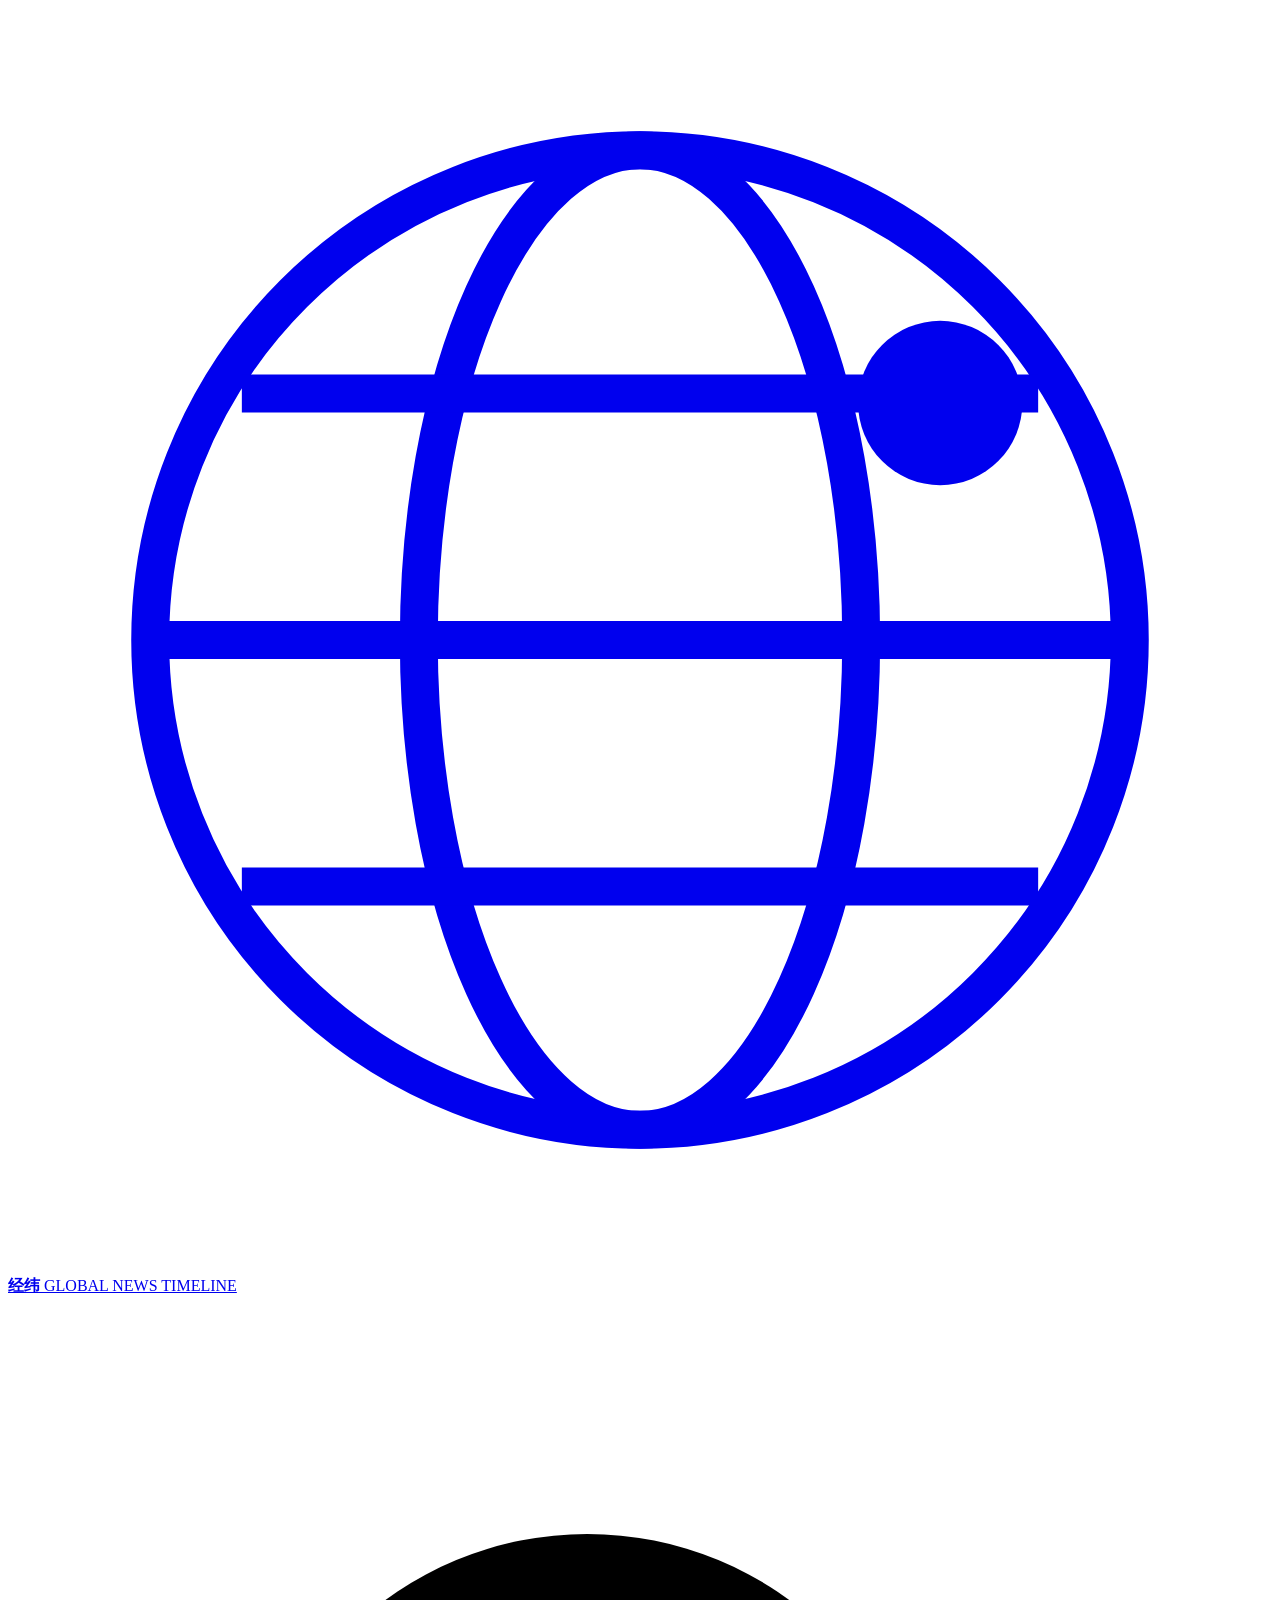
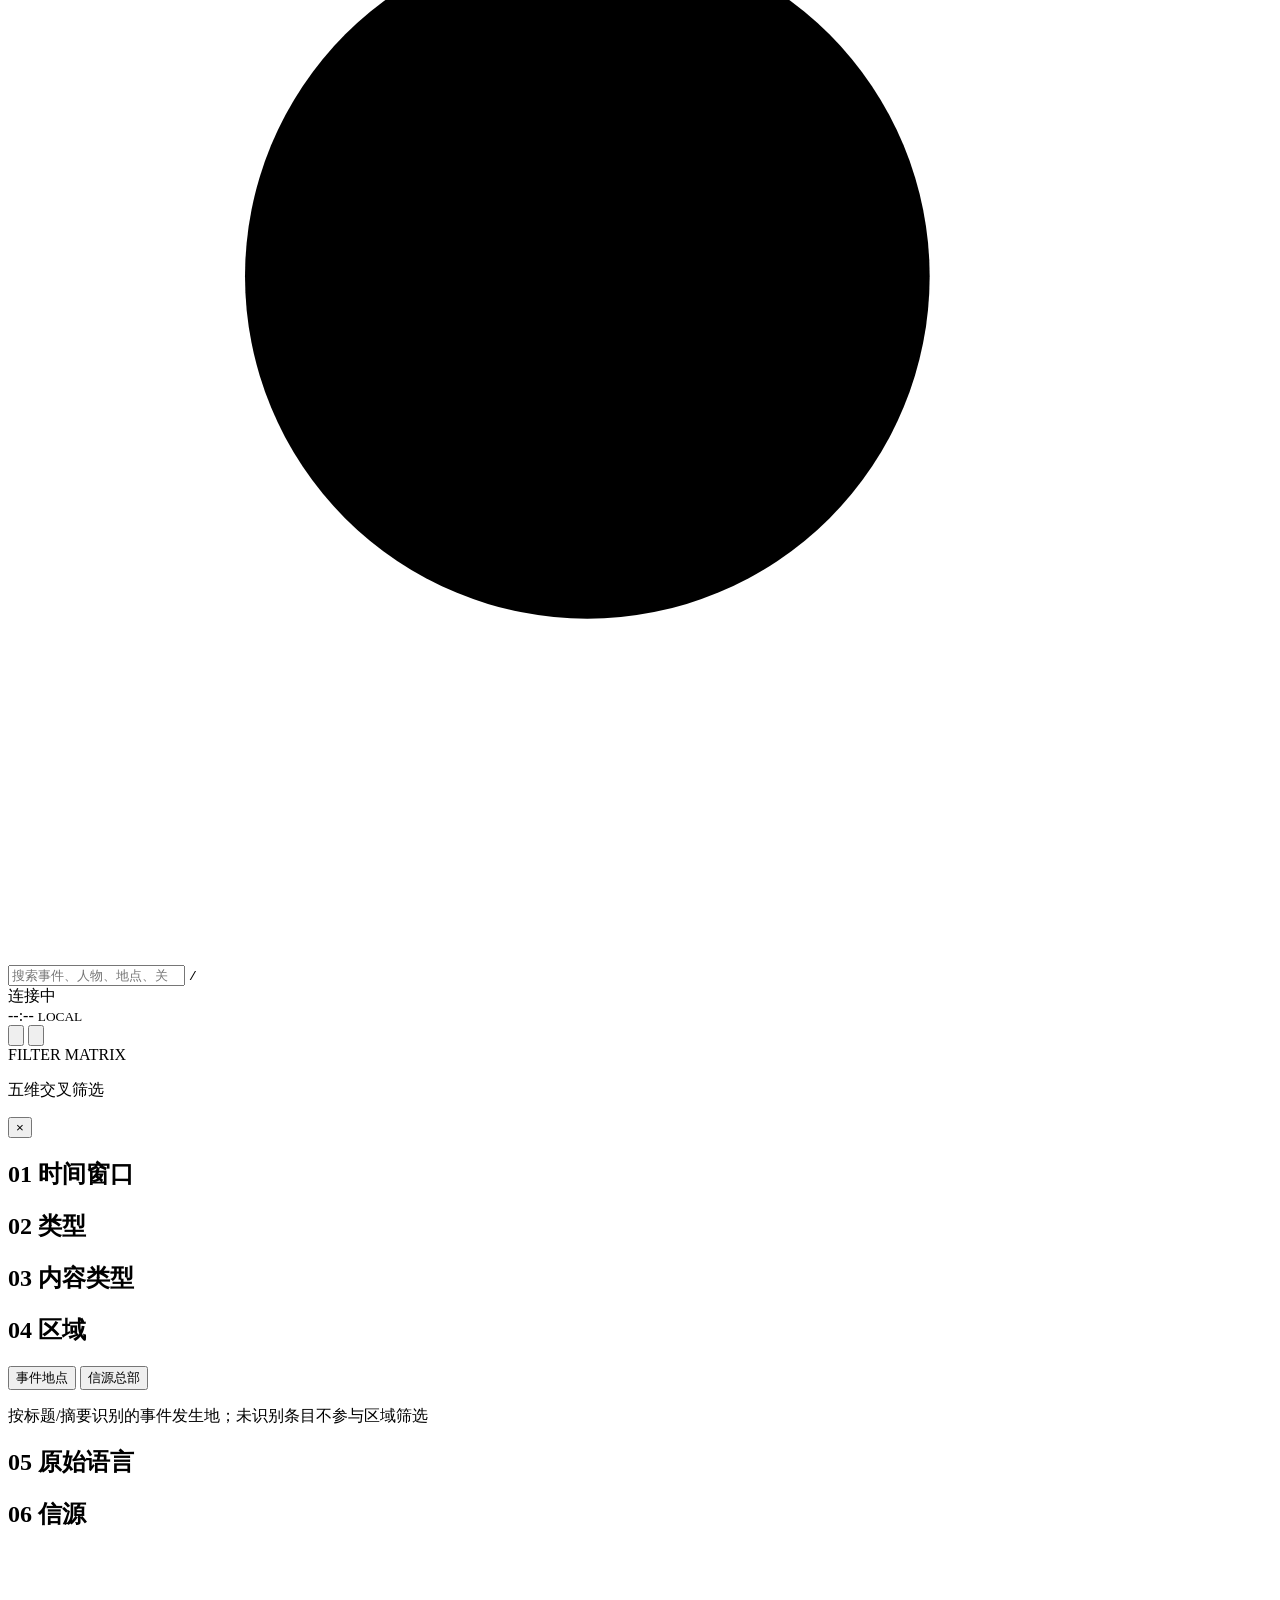
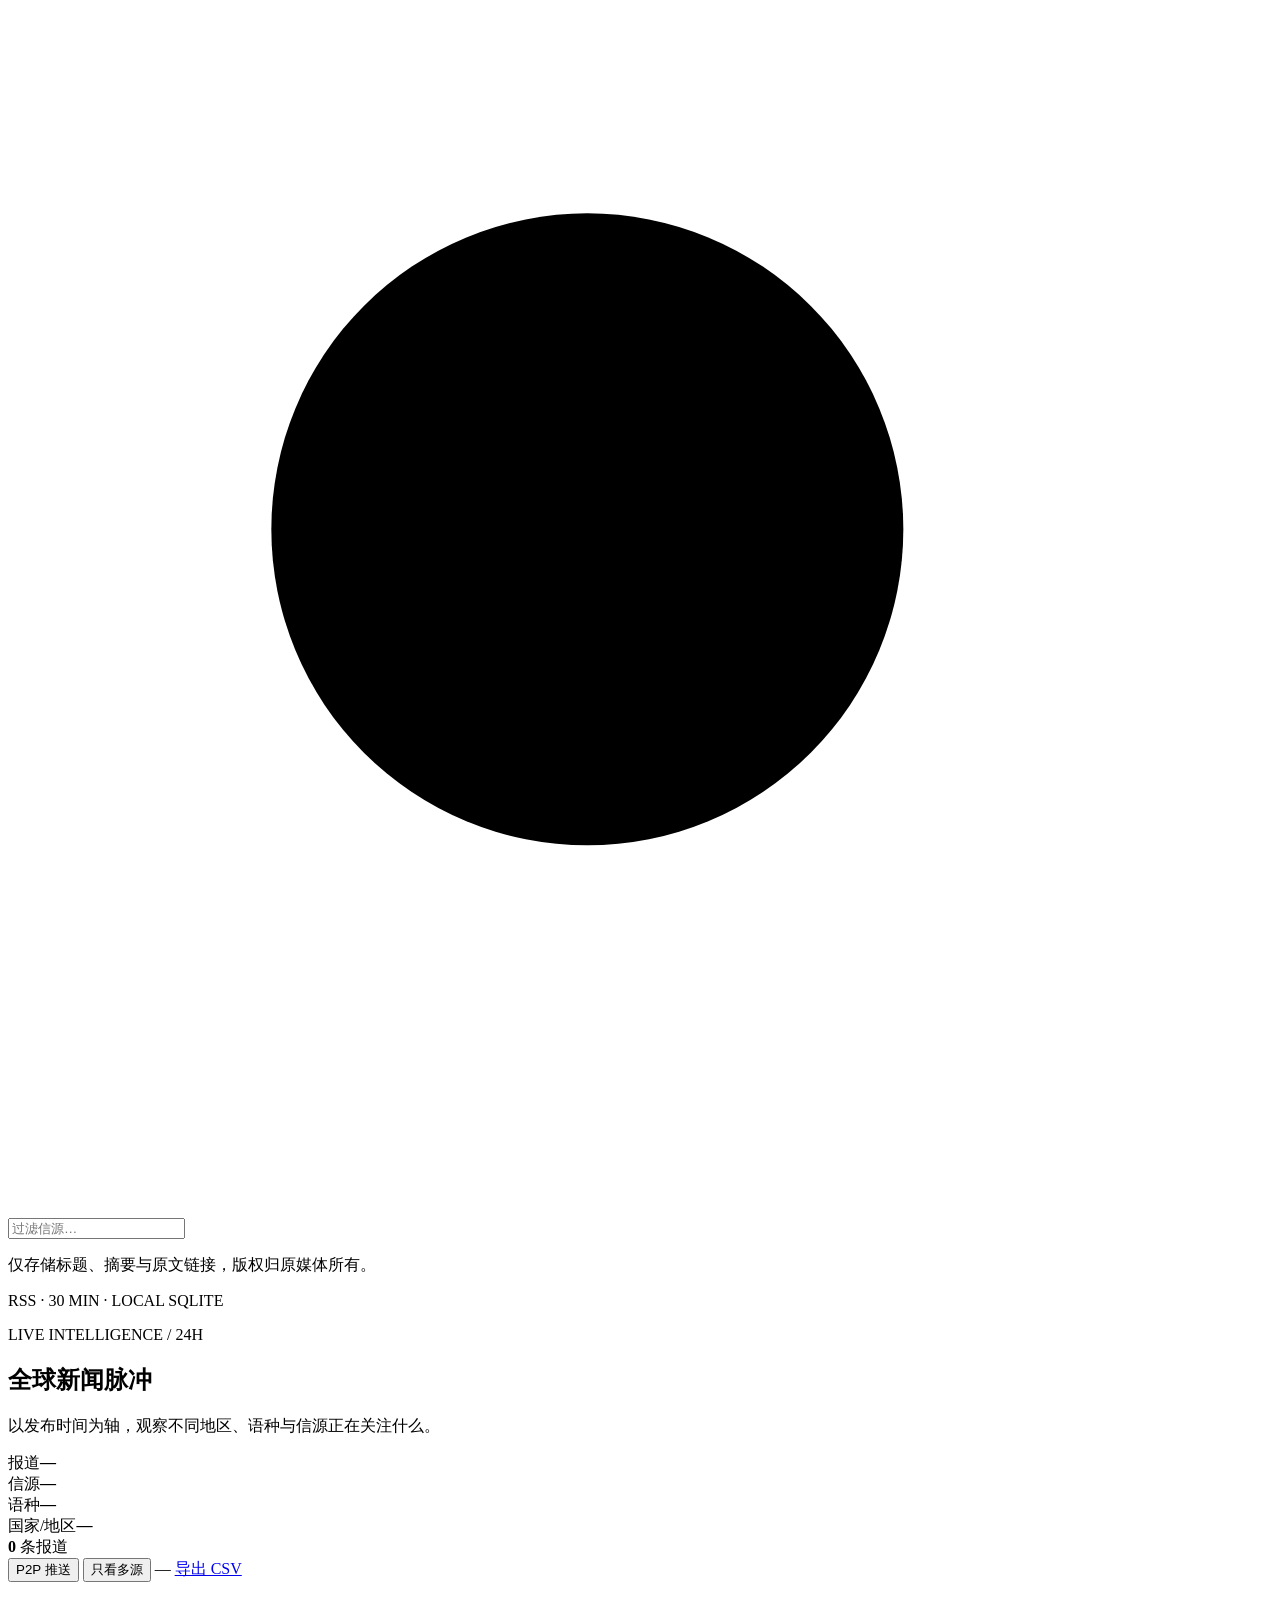
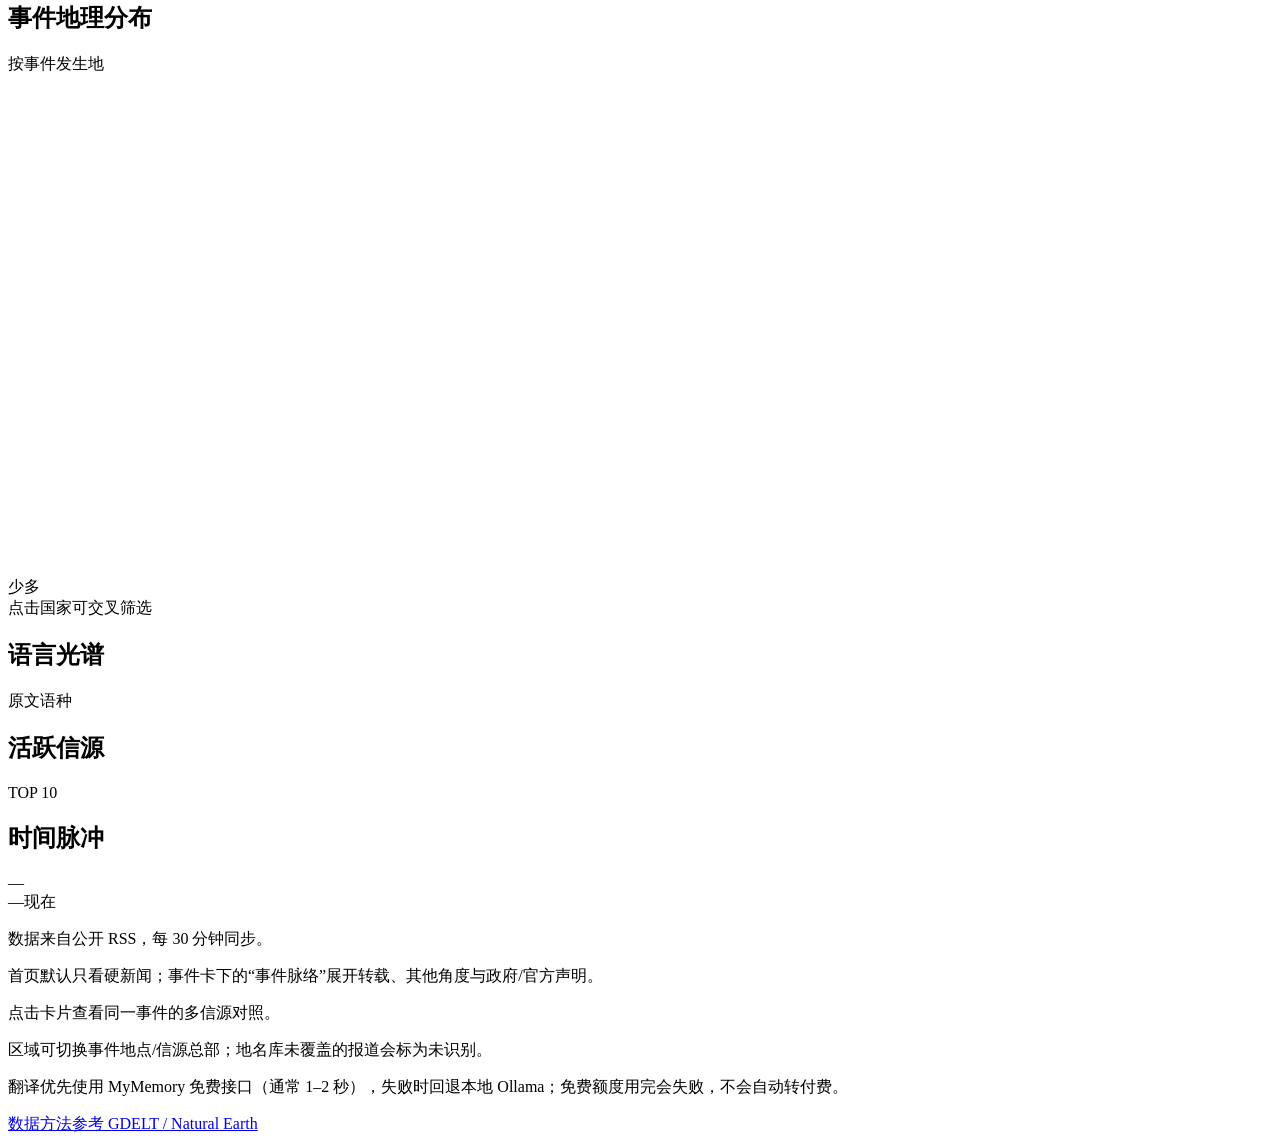
==== web/index.html @ e9bee3fa "chore: 初始化 Git 仓库并提交现有项目代码 Co-Authored-By: Claude Code <noreply@anthropic.com>" ====
<!doctype html>
<html lang="zh-CN">
<head>
  <meta charset="utf-8">
  <meta name="viewport" content="width=device-width, initial-scale=1, viewport-fit=cover">
  <meta name="theme-color" content="#070b11">
  <meta name="description" content="经纬：按区域、信源、原始语言与类型追踪全球新闻时间线。">
  <title>经纬 · 全球新闻时间线</title>
  <link rel="icon" href="/favicon.svg" type="image/svg+xml">
  <link rel="stylesheet" href="/styles.css">
</head>
<body>
  <div class="ambient" aria-hidden="true"></div>

  <header class="topbar">
    <a class="brand" href="/" aria-label="经纬首页">
      <span class="brand-mark" aria-hidden="true">
        <svg viewBox="0 0 40 40" role="img">
          <circle cx="20" cy="20" r="15.5" fill="none" stroke="currentColor" stroke-width="1.2"/>
          <ellipse cx="20" cy="20" rx="7" ry="15.5" fill="none" stroke="currentColor" stroke-width="1.2"/>
          <path d="M4.8 20h30.4M7.4 12.2h25.2M7.4 27.8h25.2" fill="none" stroke="currentColor" stroke-width="1.2"/>
          <circle cx="29.5" cy="12.5" r="2.6" fill="currentColor"/>
        </svg>
      </span>
      <span class="brand-text">
        <strong>经纬</strong>
        <span>GLOBAL NEWS TIMELINE</span>
      </span>
    </a>

    <label class="search-wrap" for="search">
      <svg viewBox="0 0 24 24" aria-hidden="true"><circle cx="11" cy="11" r="6.5"/><path d="M16 16l4.2 4.2"/></svg>
      <input id="search" type="search" placeholder="搜索事件、人物、地点、关键词…" autocomplete="off" spellcheck="false">
      <kbd>/</kbd>
    </label>

    <div class="top-actions">
      <div class="live-status" id="live-status" title="RSS 同步状态">
        <span class="live-dot"></span>
        <span id="live-label">连接中</span>
      </div>
      <div class="clock" id="clock">
        <span id="clock-time">--:--</span>
        <small id="clock-zone">LOCAL</small>
      </div>
      <button class="icon-btn" id="refresh-btn" type="button" title="立即同步全部信源" aria-label="立即同步">
        <svg viewBox="0 0 24 24" aria-hidden="true"><path d="M20 11a8 8 0 1 0-2.3 5.7"/><path d="M20 4v7h-7"/></svg>
      </button>
      <button class="icon-btn rail-toggle" id="rail-toggle" type="button" title="打开筛选" aria-label="打开筛选">
        <svg viewBox="0 0 24 24" aria-hidden="true"><path d="M4 6h16M7 12h10M10 18h4"/></svg>
      </button>
    </div>
  </header>

  <div class="app">
    <aside class="rail" id="rail" aria-label="筛选面板">
      <div class="rail-head">
        <div>
          <span class="eyebrow">FILTER MATRIX</span>
          <p>五维交叉筛选</p>
        </div>
        <button class="rail-close" id="rail-close" type="button" aria-label="关闭筛选">×</button>
      </div>

      <section class="filter-block">
        <h2><span>01</span> 时间窗口</h2>
        <div class="segmented" id="hours-filter" role="group" aria-label="时间窗口"></div>
      </section>

      <section class="filter-block">
        <h2><span>02</span> 类型</h2>
        <div class="category-filter" id="category-filter" role="group" aria-label="新闻类型"></div>
      </section>

      <section class="filter-block">
        <h2><span>03</span> 内容类型 <em id="contenttype-total"></em></h2>
        <div class="facet-chips" id="contenttype-filter"></div>
      </section>

      <section class="filter-block">
        <h2><span>04</span> 区域 <em id="region-total"></em></h2>
        <div class="segmented geo-toggle" id="geo-filter" role="group" aria-label="区域口径">
          <button type="button" data-geo="event">事件地点</button>
          <button type="button" data-geo="source">信源总部</button>
        </div>
        <p class="filter-note" id="geo-note">按标题/摘要识别的事件发生地；未识别条目不参与区域筛选</p>
        <div class="facet-list" id="region-filter"></div>
      </section>

      <section class="filter-block">
        <h2><span>05</span> 原始语言 <em id="language-total"></em></h2>
        <div class="facet-chips" id="language-filter"></div>
      </section>

      <section class="filter-block publisher-block">
        <h2><span>06</span> 信源 <em id="publisher-total"></em></h2>
        <div class="mini-search">
          <svg viewBox="0 0 24 24" aria-hidden="true"><circle cx="11" cy="11" r="6"/><path d="M15.5 15.5L20 20"/></svg>
          <input id="publisher-search" type="search" placeholder="过滤信源…" autocomplete="off">
        </div>
        <div class="facet-list publisher-list" id="publisher-filter"></div>
      </section>

      <div class="rail-foot">
        <div class="rail-note">
          <span class="dot mint"></span>
          <p>仅存储标题、摘要与原文链接，版权归原媒体所有。</p>
        </div>
        <p class="mono">RSS · 30 MIN · LOCAL SQLITE</p>
      </div>
    </aside>

    <main class="main">
      <section class="main-head">
        <div class="head-copy">
          <div class="eyebrow">LIVE INTELLIGENCE <span class="slash">/</span> <span id="range-label">24H</span></div>
          <h1 id="headline">全球新闻脉冲</h1>
          <p id="subhead">以发布时间为轴，观察不同地区、语种与信源正在关注什么。</p>
        </div>
        <div class="kpi-row" id="kpis">
          <div class="kpi"><span class="kpi-label">报道</span><strong id="kpi-total">—</strong></div>
          <div class="kpi"><span class="kpi-label">信源</span><strong id="kpi-publishers">—</strong></div>
          <div class="kpi"><span class="kpi-label">语种</span><strong id="kpi-languages">—</strong></div>
          <div class="kpi"><span class="kpi-label">国家/地区</span><strong id="kpi-countries">—</strong></div>
        </div>
      </section>

      <section class="active-filters" id="active-filters" aria-live="polite"></section>

      <section class="search-summary" id="search-summary" hidden>
        <div class="search-summary-head">
          <div class="search-summary-copy">
            <span class="eyebrow">SEARCH DIGEST</span>
            <h2 id="search-title">搜索汇总</h2>
            <p id="search-meta"></p>
            <div class="search-xl" id="search-xl" hidden></div>
          </div>
          <div class="search-summary-actions">
            <button id="search-share" class="mini-toggle" type="button">P2P 推送</button>
            <button id="search-copy" class="mini-toggle" type="button">复制摘要</button>
            <button id="search-clear" class="mini-toggle" type="button">清除搜索</button>
          </div>
        </div>
        <div class="search-stats" id="search-stats"></div>
        <div class="search-tags" id="search-tags"></div>
        <div class="search-clusters" id="search-clusters"></div>
      </section>

      <div class="content-grid">
        <section class="timeline-panel">
          <div class="timeline-toolbar">
            <div class="result-count">
              <strong id="result-count">0</strong>
              <span>条报道</span>
              <span class="coverage-note" id="coverage-note"></span>
              <span class="page-note" id="page-note"></span>
            </div>
            <div class="view-tools">
              <span id="search-progress" class="search-progress" hidden title="首次搜索需要把查询词翻译为多种语言；译文会缓存">多语种检索中…</span>
              <button id="share-btn" class="mini-toggle" type="button">P2P 推送</button>
              <button id="multi-only" class="mini-toggle" type="button" aria-pressed="false">只看多源</button>
              <span class="update-note" id="update-note">—</span>
              <a id="export-btn" class="text-btn" href="/api/export.csv" download>导出 CSV</a>
            </div>
          </div>

          <div class="timeline" id="timeline">
            <div class="skeleton-wrap" id="skeleton">
              <div class="skeleton-card"><i></i><b></b><b></b><b></b></div>
              <div class="skeleton-card"><i></i><b></b><b></b><b></b></div>
              <div class="skeleton-card"><i></i><b></b><b></b><b></b></div>
            </div>
          </div>

          <div class="load-more" id="load-more-wrap" hidden>
            <button id="load-more" type="button">加载更早的报道</button>
          </div>
        </section>

        <aside class="side-panel" aria-label="地理与分布">
          <section class="panel map-panel">
            <div class="panel-head">
              <h2 id="map-title">事件地理分布</h2>
              <span class="panel-meta" id="map-meta">按事件发生地</span>
            </div>
            <div class="map-wrap" id="map-wrap">
              <svg id="world-map" viewBox="0 0 1000 394.4" preserveAspectRatio="xMidYMid meet" role="img" aria-label="世界地图，颜色表示当前筛选下的报道数量"></svg>
              <div class="map-tooltip" id="map-tooltip" hidden></div>
              <div class="map-legend">
                <span>少</span><i class="legend-gradient"></i><span>多</span>
              </div>
            </div>
            <div class="map-foot">
              <span id="map-selected">点击国家可交叉筛选</span>
              <button id="map-clear" class="link-btn" type="button" hidden>清除</button>
            </div>
            <div class="map-unlocated" id="map-unlocated" hidden></div>
          </section>

          <section class="panel">
            <div class="panel-head">
              <h2>语言光谱</h2>
              <span class="panel-meta">原文语种</span>
            </div>
            <div class="bars" id="language-bars"></div>
          </section>

          <section class="panel">
            <div class="panel-head">
              <h2>活跃信源</h2>
              <span class="panel-meta">TOP 10</span>
            </div>
            <div class="source-list" id="top-publishers"></div>
          </section>

          <section class="panel">
            <div class="panel-head">
              <h2>时间脉冲</h2>
              <span class="panel-meta" id="spark-total">—</span>
            </div>
            <div class="sparkline" id="sparkline"></div>
            <div class="spark-axis"><span id="spark-start">—</span><span id="spark-end">现在</span></div>
          </section>

          <footer class="side-foot">
            <p><span class="dot mint"></span> 数据来自公开 RSS，每 30 分钟同步。</p>
            <p>首页默认只看硬新闻；事件卡下的“事件脉络”展开转载、其他角度与政府/官方声明。</p>
            <p>点击卡片查看同一事件的多信源对照。</p>
            <p>区域可切换事件地点/信源总部；地名库未覆盖的报道会标为未识别。</p>
            <p>翻译优先使用 MyMemory 免费接口（通常 1–2 秒），失败时回退本地 Ollama；免费额度用完会失败，不会自动转付费。</p>
            <a href="https://www.gdeltproject.org/" target="_blank" rel="noopener noreferrer">数据方法参考 GDELT / Natural Earth</a>
          </footer>
        </aside>
      </div>
    </main>
  </div>

  <div class="drawer-backdrop" id="drawer-backdrop" hidden></div>
  <aside class="drawer" id="drawer" aria-label="事件详情" aria-hidden="true" hidden>
    <div class="drawer-head">
      <span class="eyebrow">STORY DOSSIER</span>
      <button class="drawer-close" id="drawer-close" type="button" aria-label="关闭">×</button>
    </div>
    <div class="drawer-body" id="drawer-body"></div>
  </aside>

  <div class="share-backdrop" id="share-backdrop" hidden></div>
  <section class="share-panel" id="share-panel" aria-label="P2P 推送" aria-hidden="true" hidden>
    <div class="share-head">
      <div>
        <span class="eyebrow">PEER-TO-PEER</span>
        <h2>P2P 推送</h2>
      </div>
      <button id="share-close" class="drawer-close" type="button" aria-label="关闭">×</button>
    </div>
    <div class="share-body">
      <p class="share-lede">通过 WebRTC 数据通道把当前页面快照直接推给朋友；数据不经过本应用的服务器。邀请码与应答码通过任意聊天工具交换即可。</p>
      <div id="share-choose">
        <div class="share-choice-list">
          <label class="share-choice"><input type="radio" name="share-scope" value="view" checked><span><b>当前页面 / 搜索结果</b><small>发送当前筛选下的头条与事件摘要</small></span></label>
          <label class="share-choice" id="share-scope-story-label"><input type="radio" name="share-scope" value="story"><span><b>当前事件</b><small>发送打开的详情页及其多信源对照</small></span></label>
        </div>
        <div class="share-choose-actions">
          <button id="share-start" class="primary-btn" type="button">生成邀请码</button>
          <a id="share-receiver-link" class="ghost-btn" href="/p2p-receiver.html" target="_blank" rel="noopener noreferrer">打开接收页</a>
          <button id="share-download" class="ghost-btn" type="button" data-download-receiver>下载接收页</button>
        </div>
        <p class="share-note">需要朋友打开接收页。远程使用请把接收页文件发给对方；同一局域网也可直接打开上面的接收页链接。复杂 NAT 或公司网络可能连不上，家庭网络/同一 Wi-Fi 成功率最高。</p>
      </div>
      <div id="share-session" hidden>
        <div class="share-step">
          <h3><span>01</span> 把邀请码发给朋友</h3>
          <textarea id="share-offer" class="share-code" readonly spellcheck="false"></textarea>
          <div class="share-step-actions"><button class="ghost-btn" type="button" data-copy-target="share-offer">复制邀请码</button></div>
        </div>
        <div class="share-step">
          <h3><span>02</span> 朋友在接收页生成应答码</h3>
          <p class="share-step-note">朋友把应答码发回后，粘贴到下面。</p>
          <div class="share-step-actions">
            <a class="ghost-btn" href="/p2p-receiver.html" target="_blank" rel="noopener noreferrer">打开接收页</a>
            <button class="ghost-btn" type="button" data-download-receiver>下载接收页</button>
          </div>
        </div>
        <div class="share-step">
          <h3><span>03</span> 粘贴应答码并连接</h3>
          <textarea id="share-answer" class="share-code" placeholder="粘贴朋友发回的应答码 JP2P1.…" spellcheck="false"></textarea>
          <div class="share-step-actions">
            <button id="share-connect" class="primary-btn" type="button">连接并推送</button>
            <button id="share-reset" class="ghost-btn" type="button">重新开始</button>
          </div>
        </div>
        <div class="share-status" id="share-status" role="status" aria-live="polite">等待连接…</div>
        <p class="share-note">邀请码包含网络候选地址（可能包含公网/局域网 IP），只发送给你信任的人。传输由 WebRTC 的 DTLS 加密。</p>
      </div>
    </div>
  </section>

  <div class="toast" id="toast" role="status" aria-live="polite" hidden></div>

  <script src="/world-map.js"></script>
  <script src="/p2p.js"></script>
  <script src="/app.js"></script>
</body>
</html>
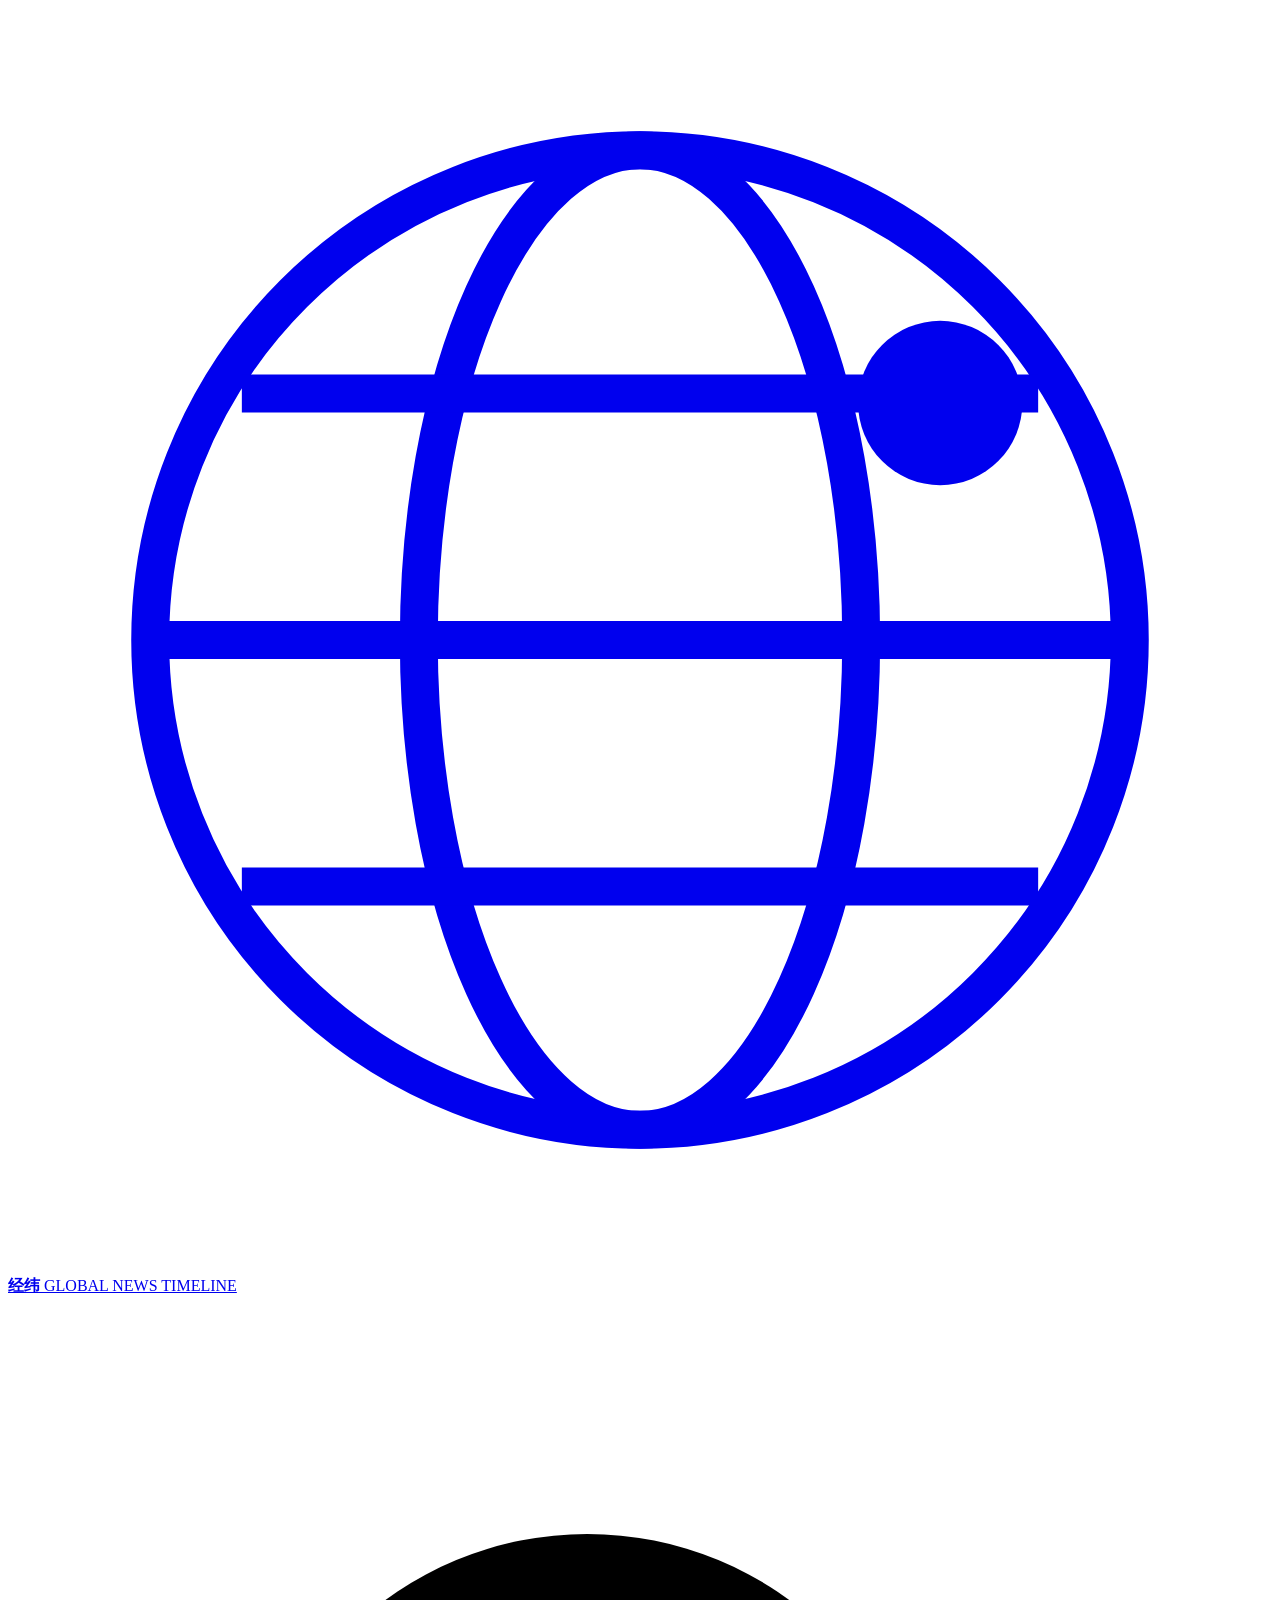
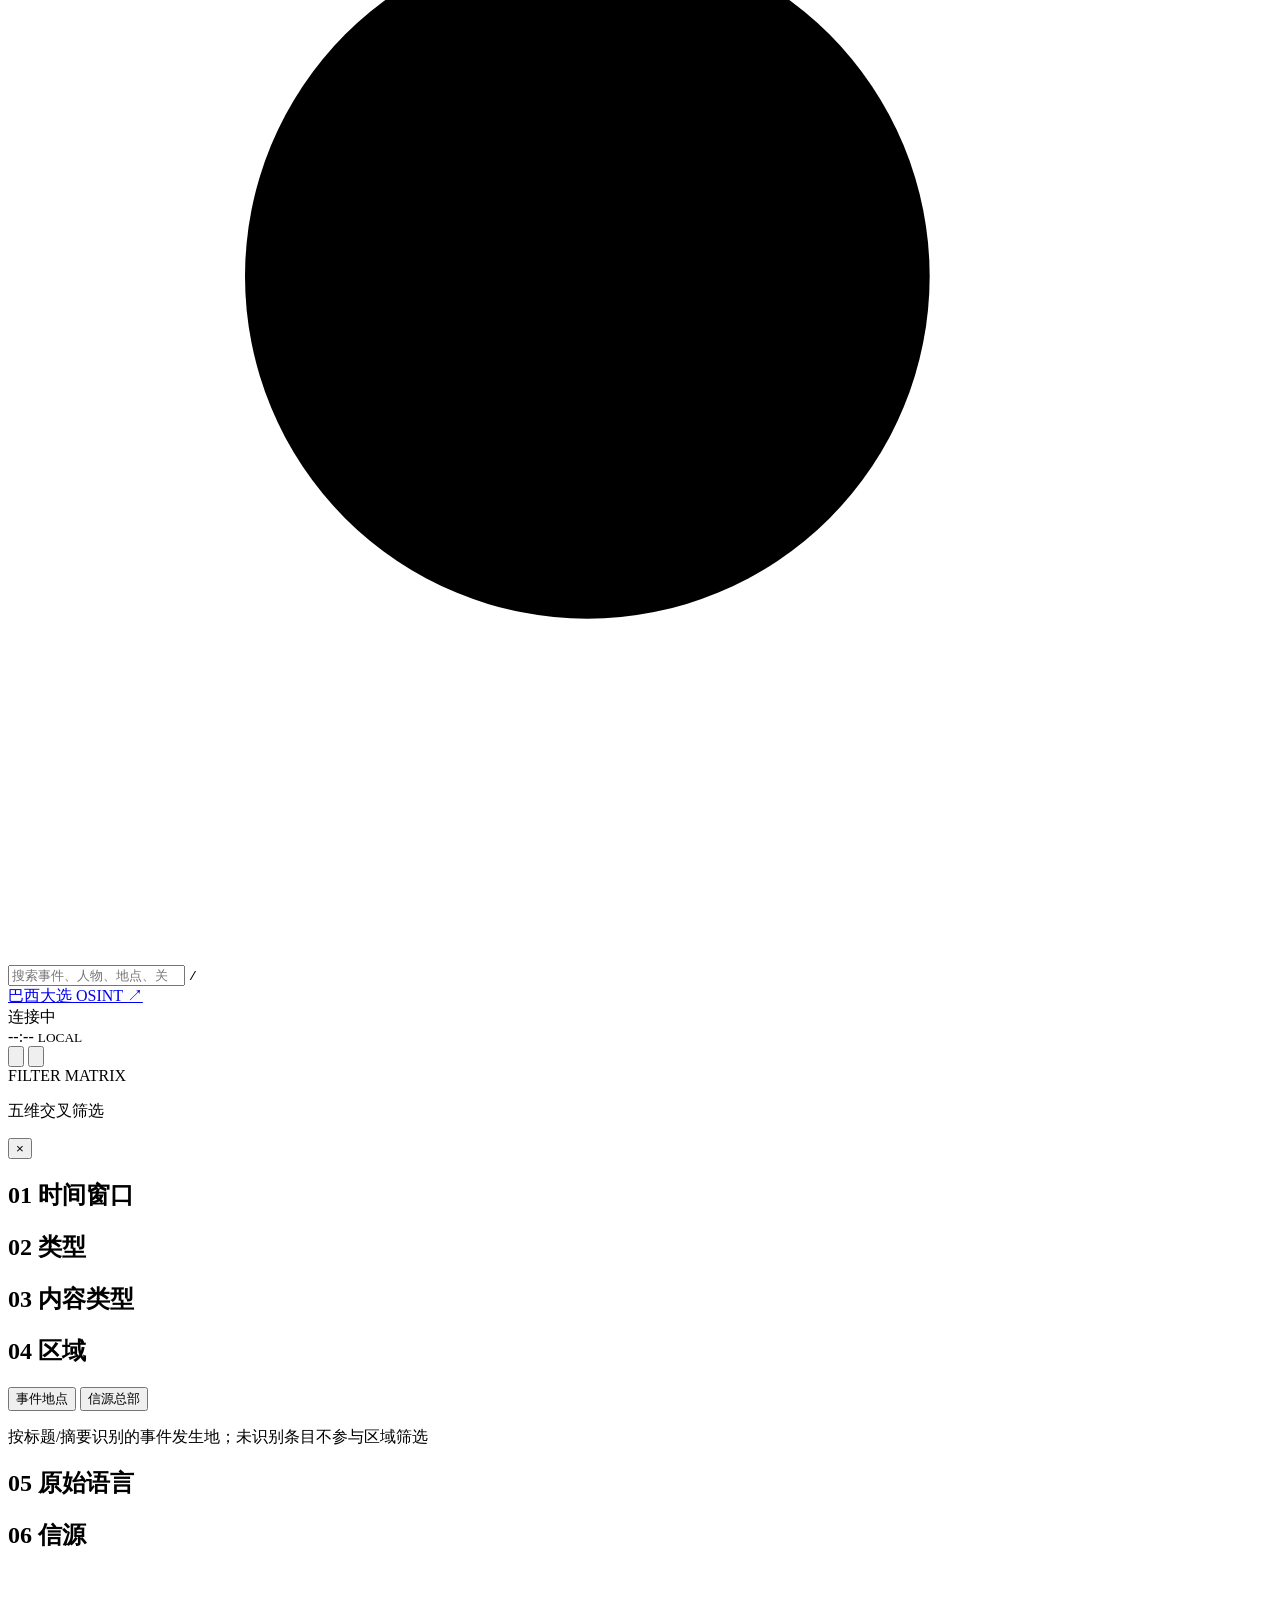
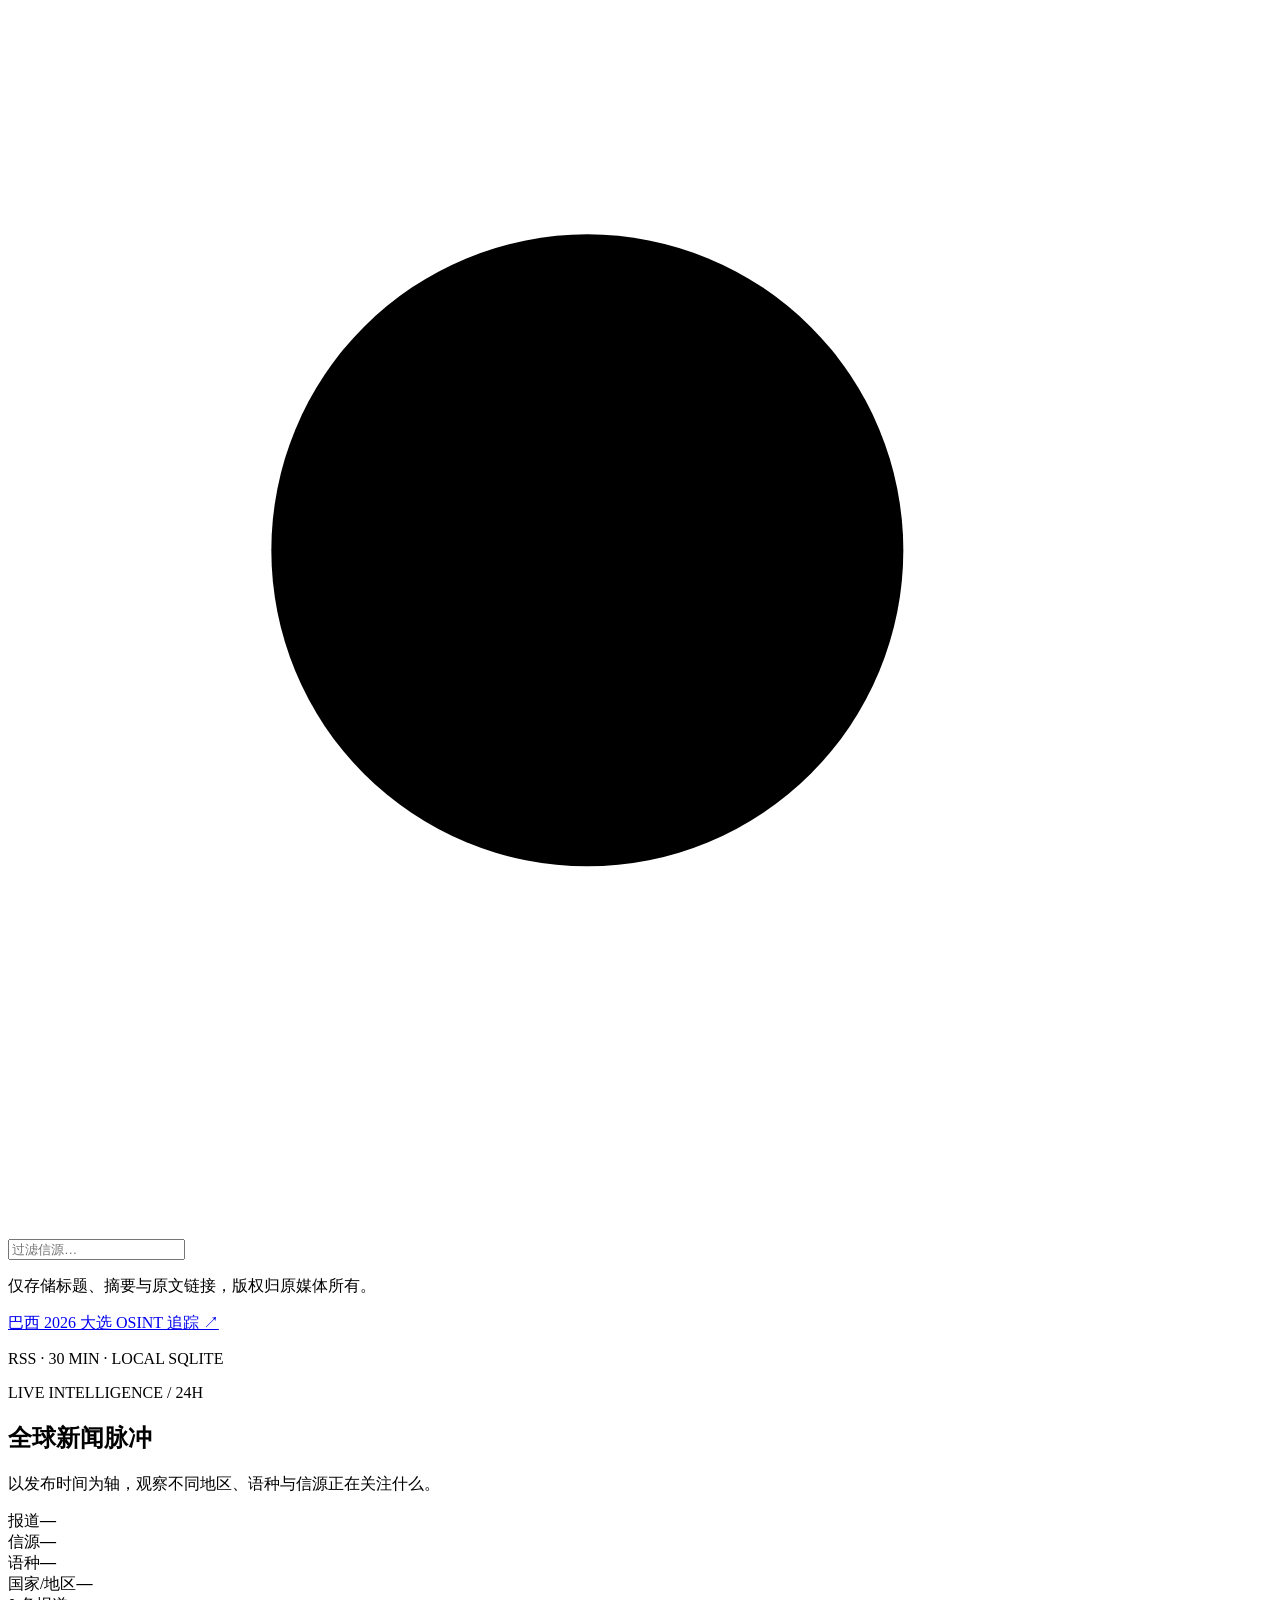
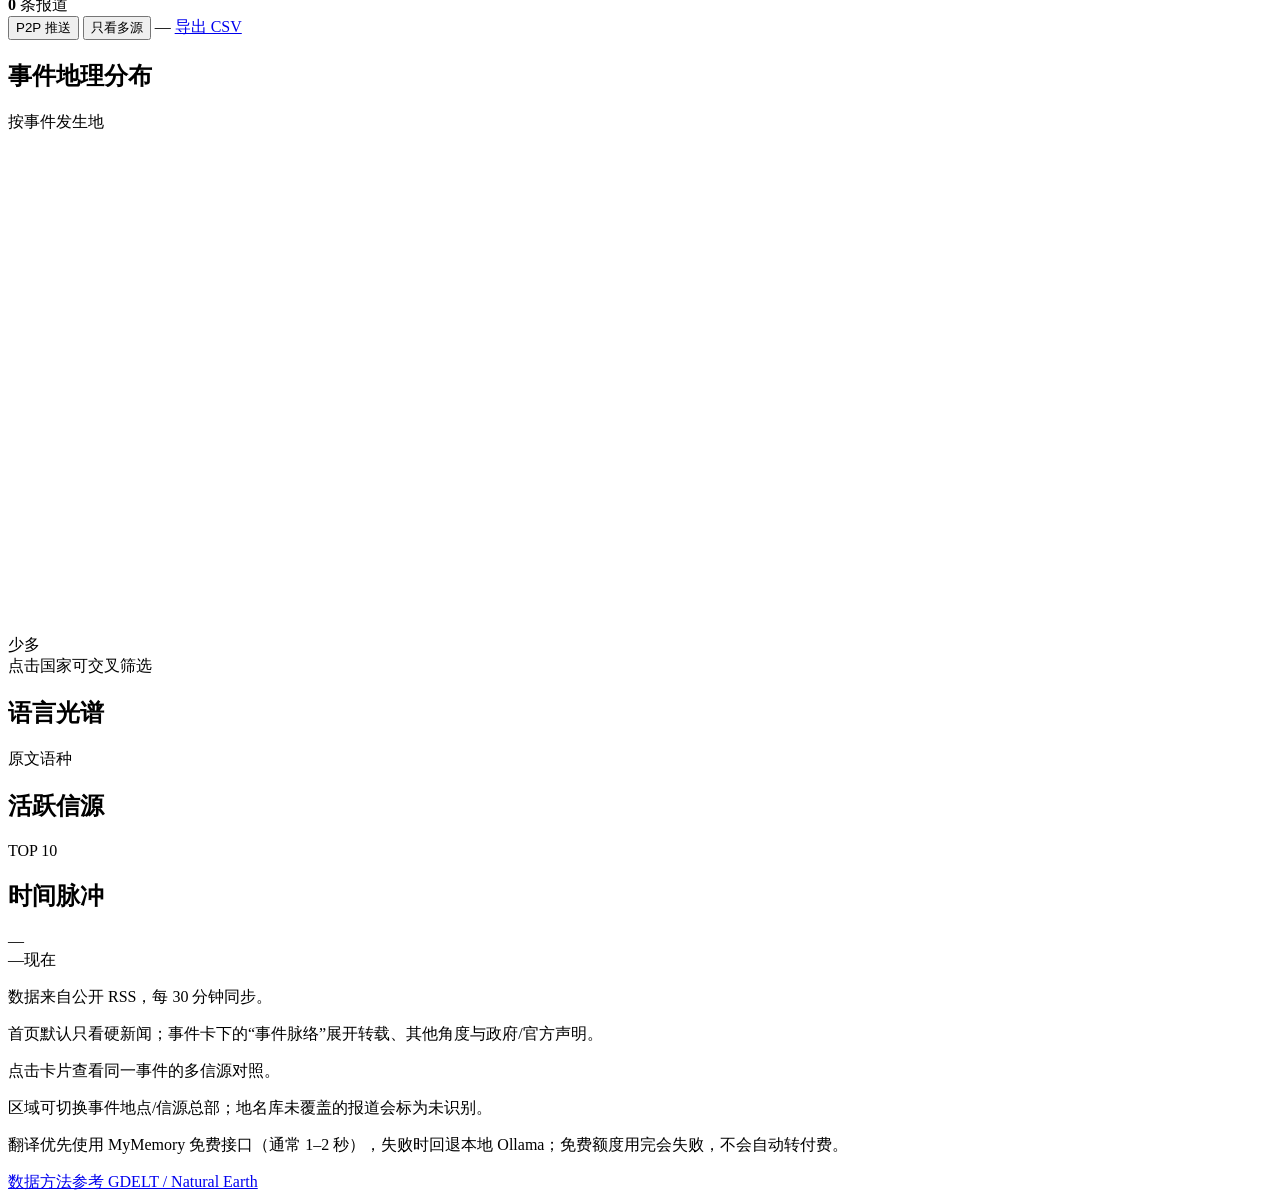
==== commit 9d59b01a: "feat: 巴西 2026 大选追踪页、内容质量过滤与信源审计 - 新增巴西 2026 第二轮选举 OSINT 追踪页：TSE 官方计票 JSON、   民调与投票日时间线，计票数据自动刷新 - 新增" ====
--- a/web/index.html
+++ b/web/index.html
@@ -35,6 +35,7 @@
     </label>
 
     <div class="top-actions">
+      <a class="text-btn osint-entry" href="/brazil-2026-runoff.html">巴西大选 OSINT ↗</a>
       <div class="live-status" id="live-status" title="RSS 同步状态">
         <span class="live-dot"></span>
         <span id="live-label">连接中</span>
@@ -106,6 +107,7 @@
           <span class="dot mint"></span>
           <p>仅存储标题、摘要与原文链接，版权归原媒体所有。</p>
         </div>
+        <a class="rail-link" href="/brazil-2026-runoff.html">巴西 2026 大选 OSINT 追踪 ↗</a>
         <p class="mono">RSS · 30 MIN · LOCAL SQLITE</p>
       </div>
     </aside>
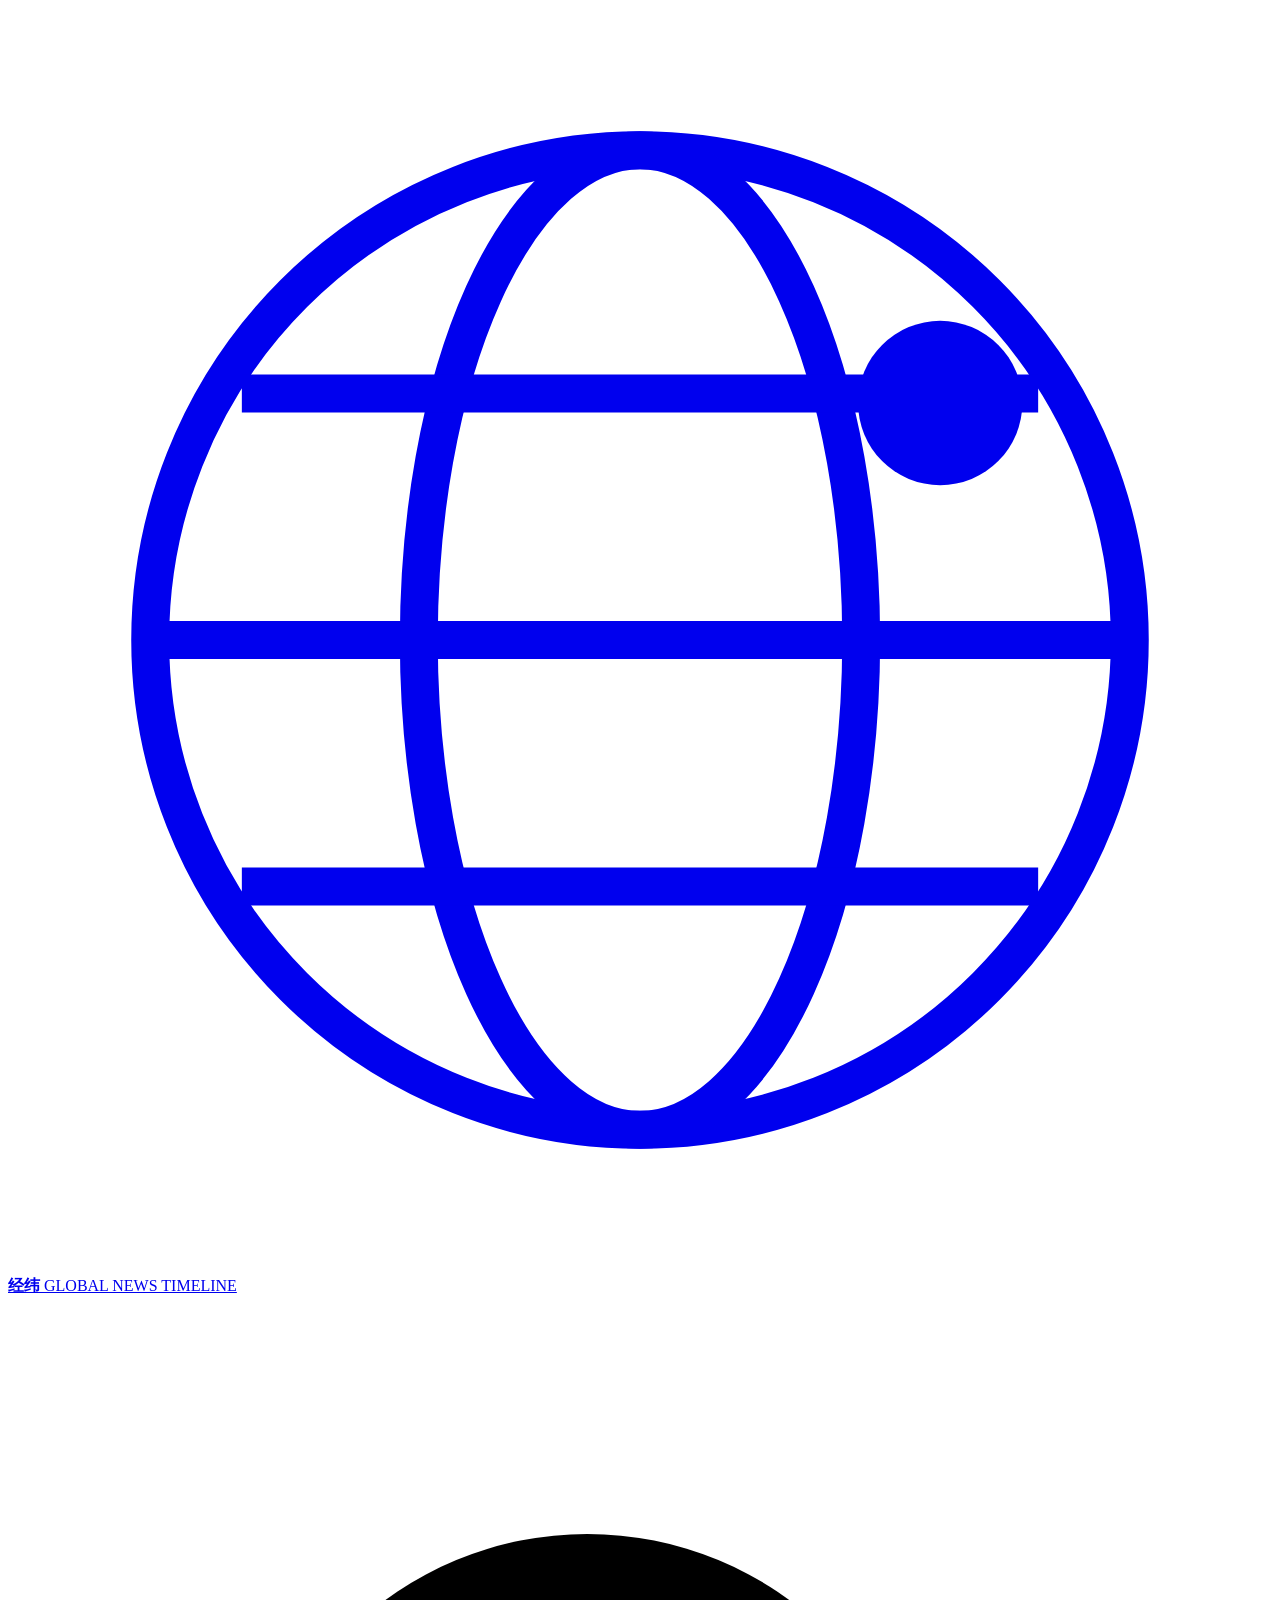
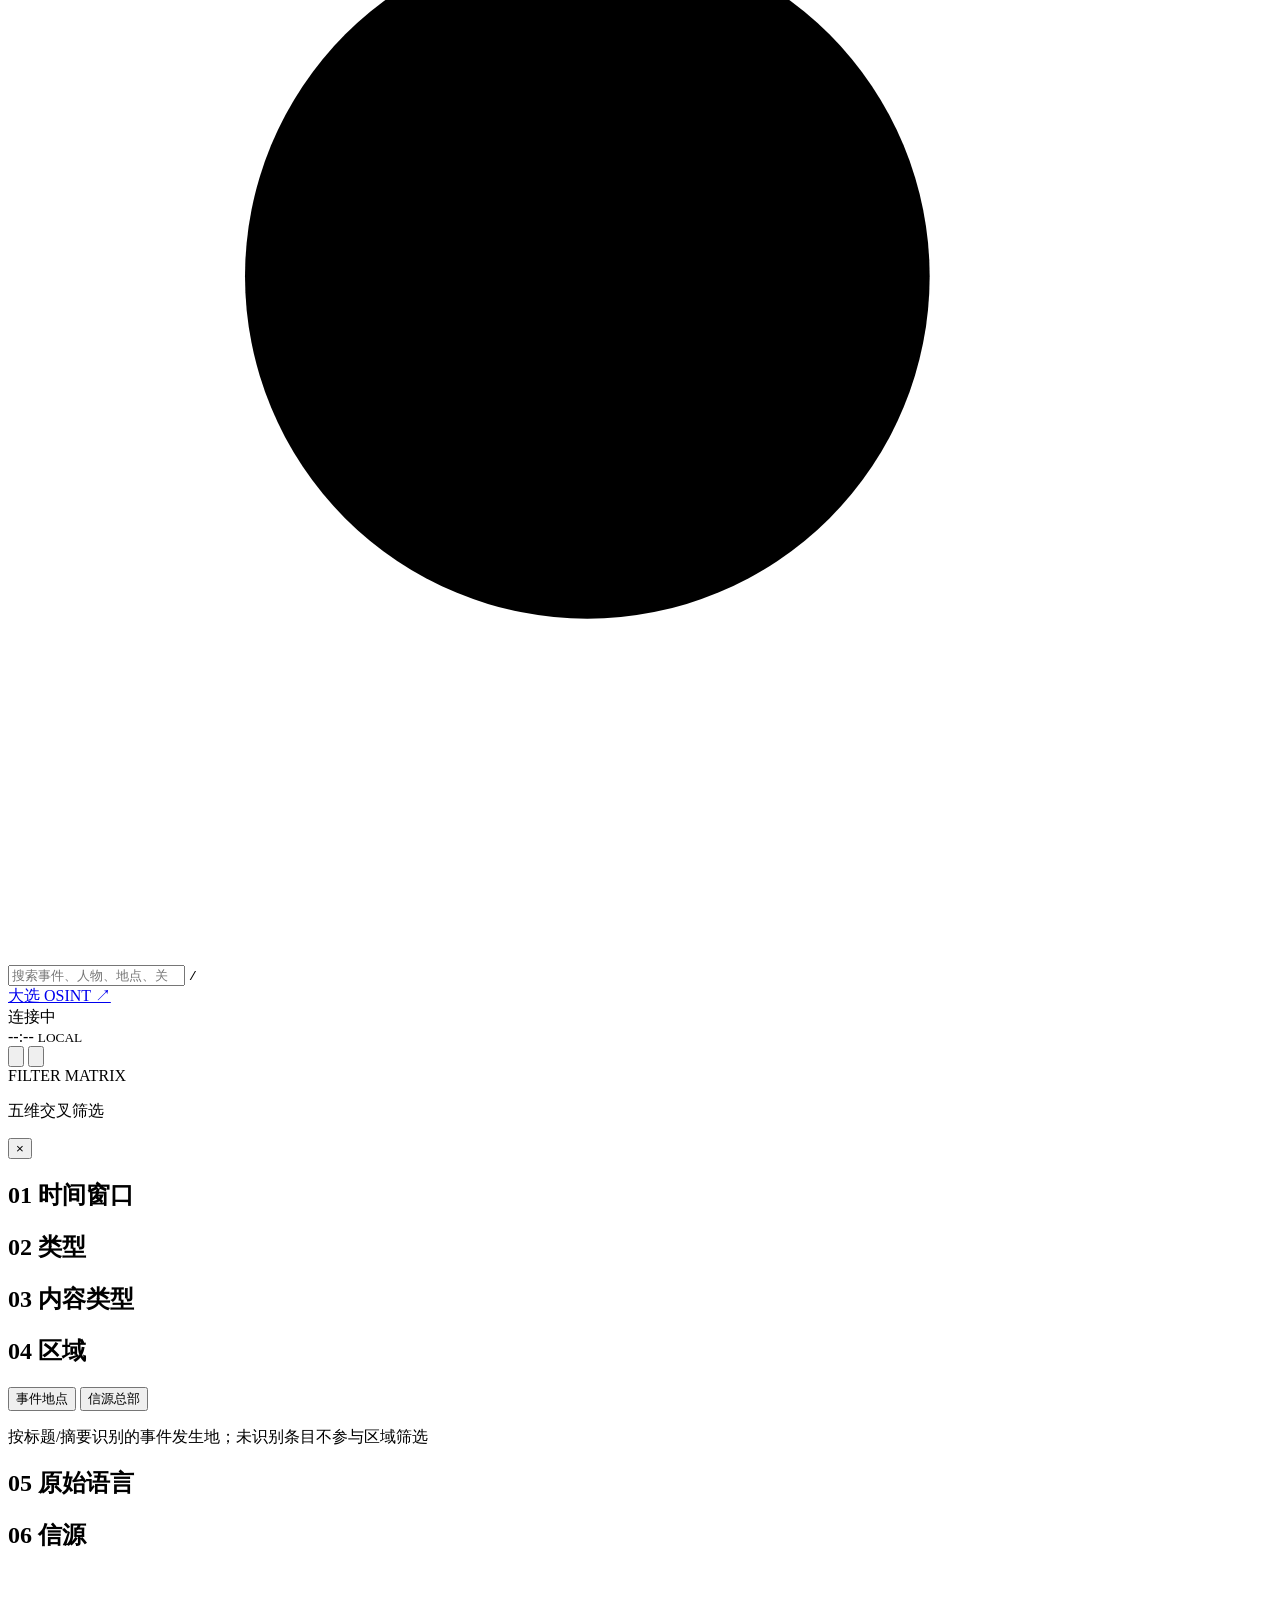
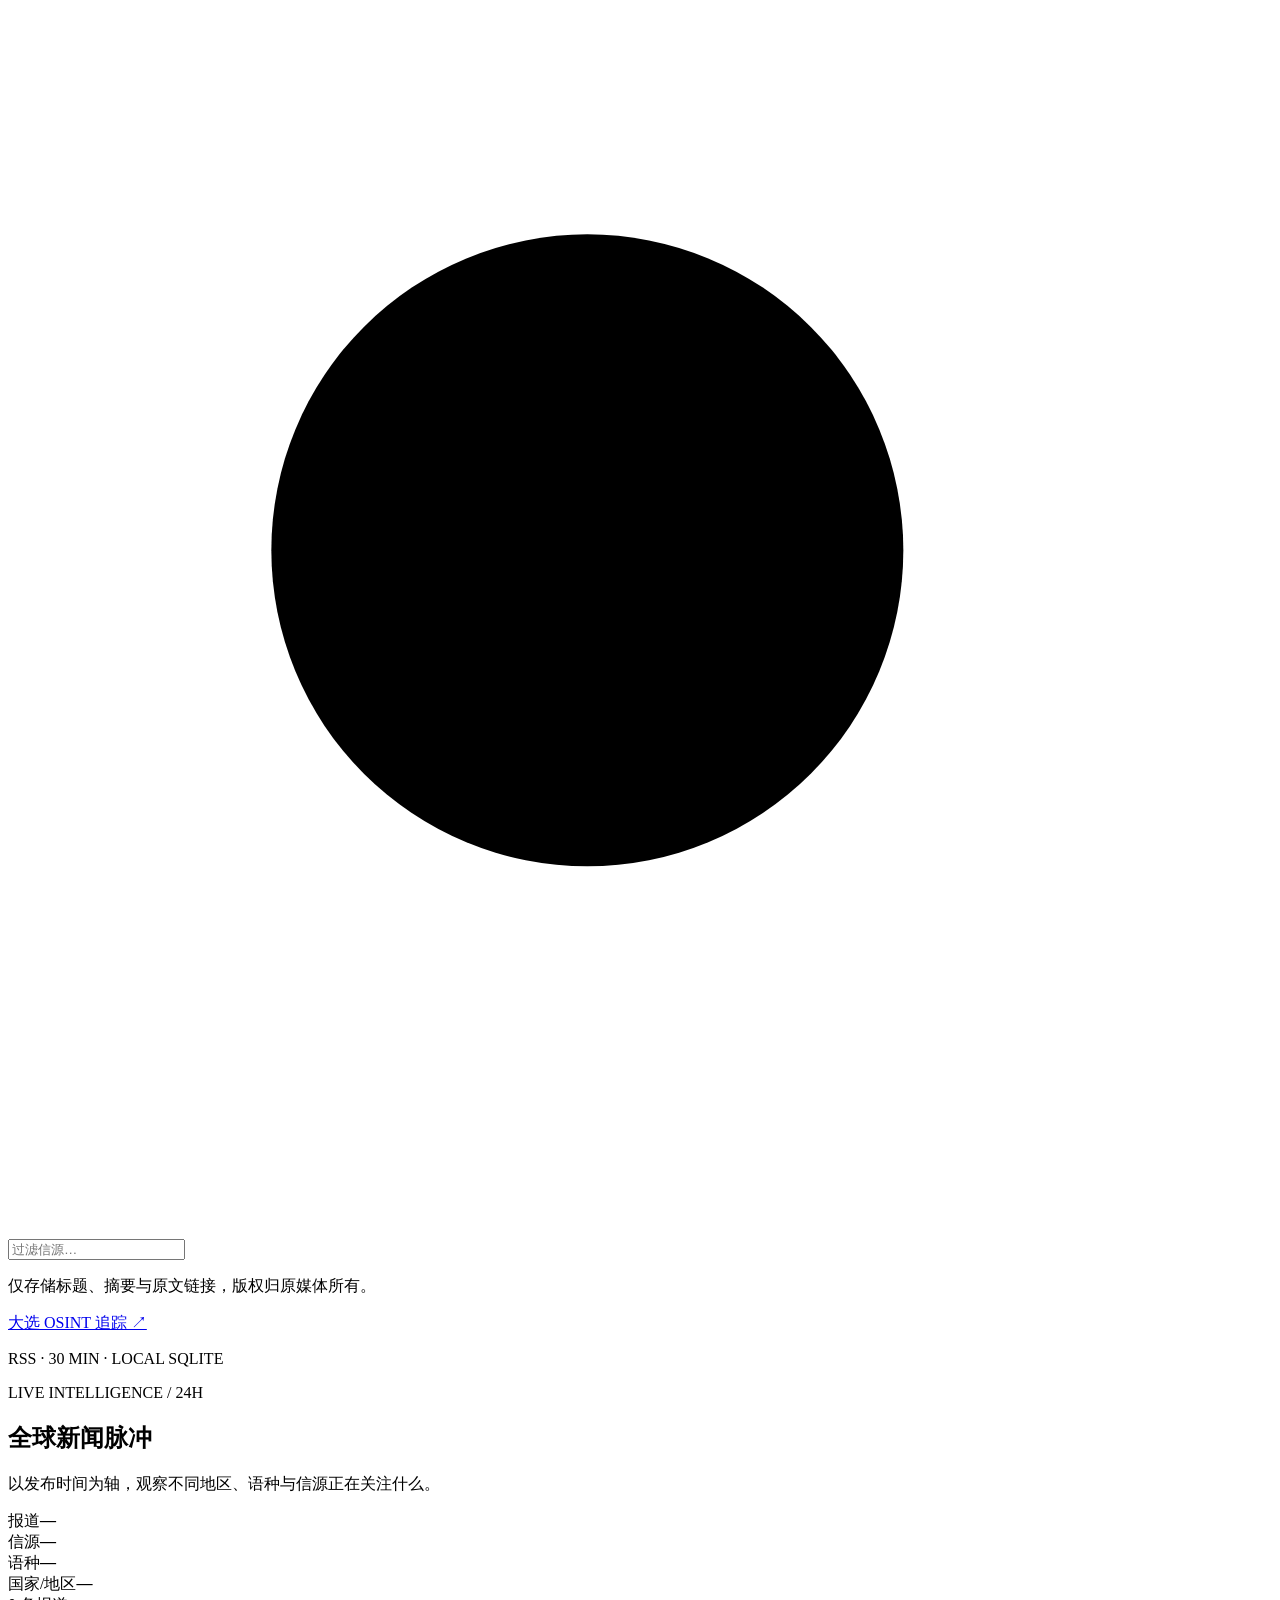
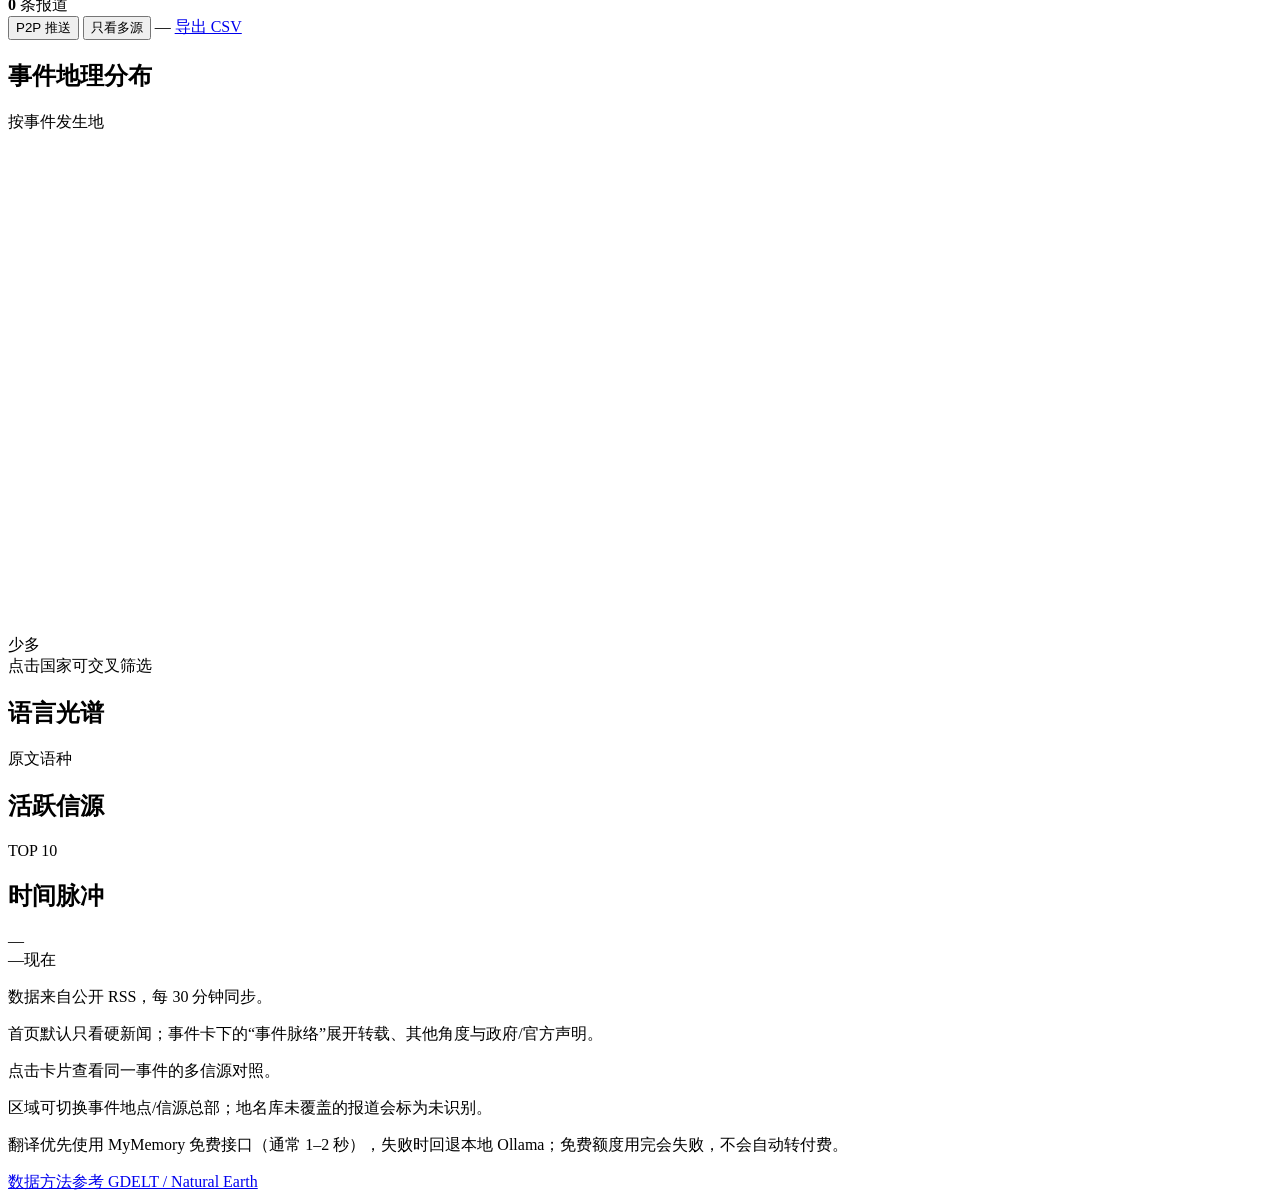
==== commit dfc05560: "feat: 通用大选 OSINT 页面与一键部署包 - 新增 config/elections.json 选举注册表，内置尼日利亚 2027、   法国 2027、肯尼亚 2027、美国 2026 中" ====
--- a/web/index.html
+++ b/web/index.html
@@ -35,7 +35,7 @@
     </label>
 
     <div class="top-actions">
-      <a class="text-btn osint-entry" href="/brazil-2026-runoff.html">巴西大选 OSINT ↗</a>
+      <a class="text-btn osint-entry" href="/election-osint.html">大选 OSINT ↗</a>
       <div class="live-status" id="live-status" title="RSS 同步状态">
         <span class="live-dot"></span>
         <span id="live-label">连接中</span>
@@ -107,7 +107,7 @@
           <span class="dot mint"></span>
           <p>仅存储标题、摘要与原文链接，版权归原媒体所有。</p>
         </div>
-        <a class="rail-link" href="/brazil-2026-runoff.html">巴西 2026 大选 OSINT 追踪 ↗</a>
+        <a class="rail-link" href="/election-osint.html">大选 OSINT 追踪 ↗</a>
         <p class="mono">RSS · 30 MIN · LOCAL SQLITE</p>
       </div>
     </aside>
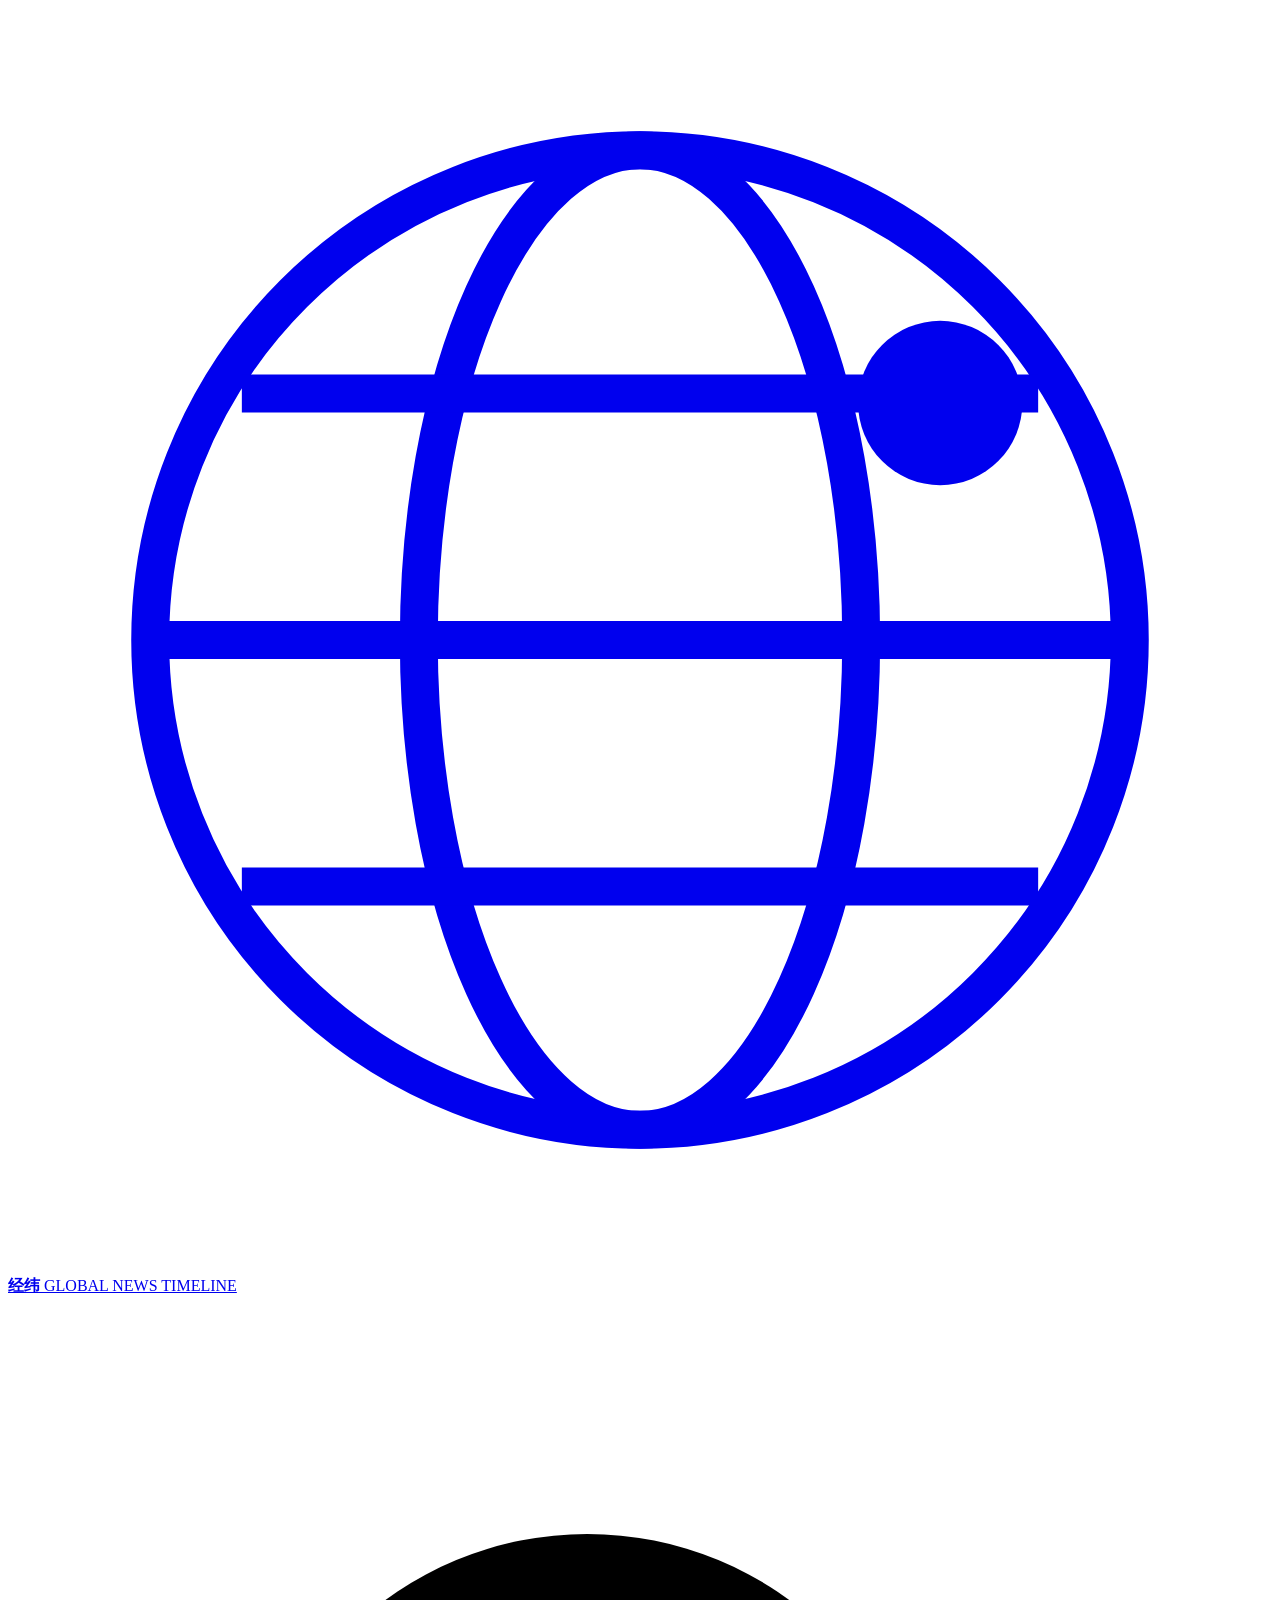
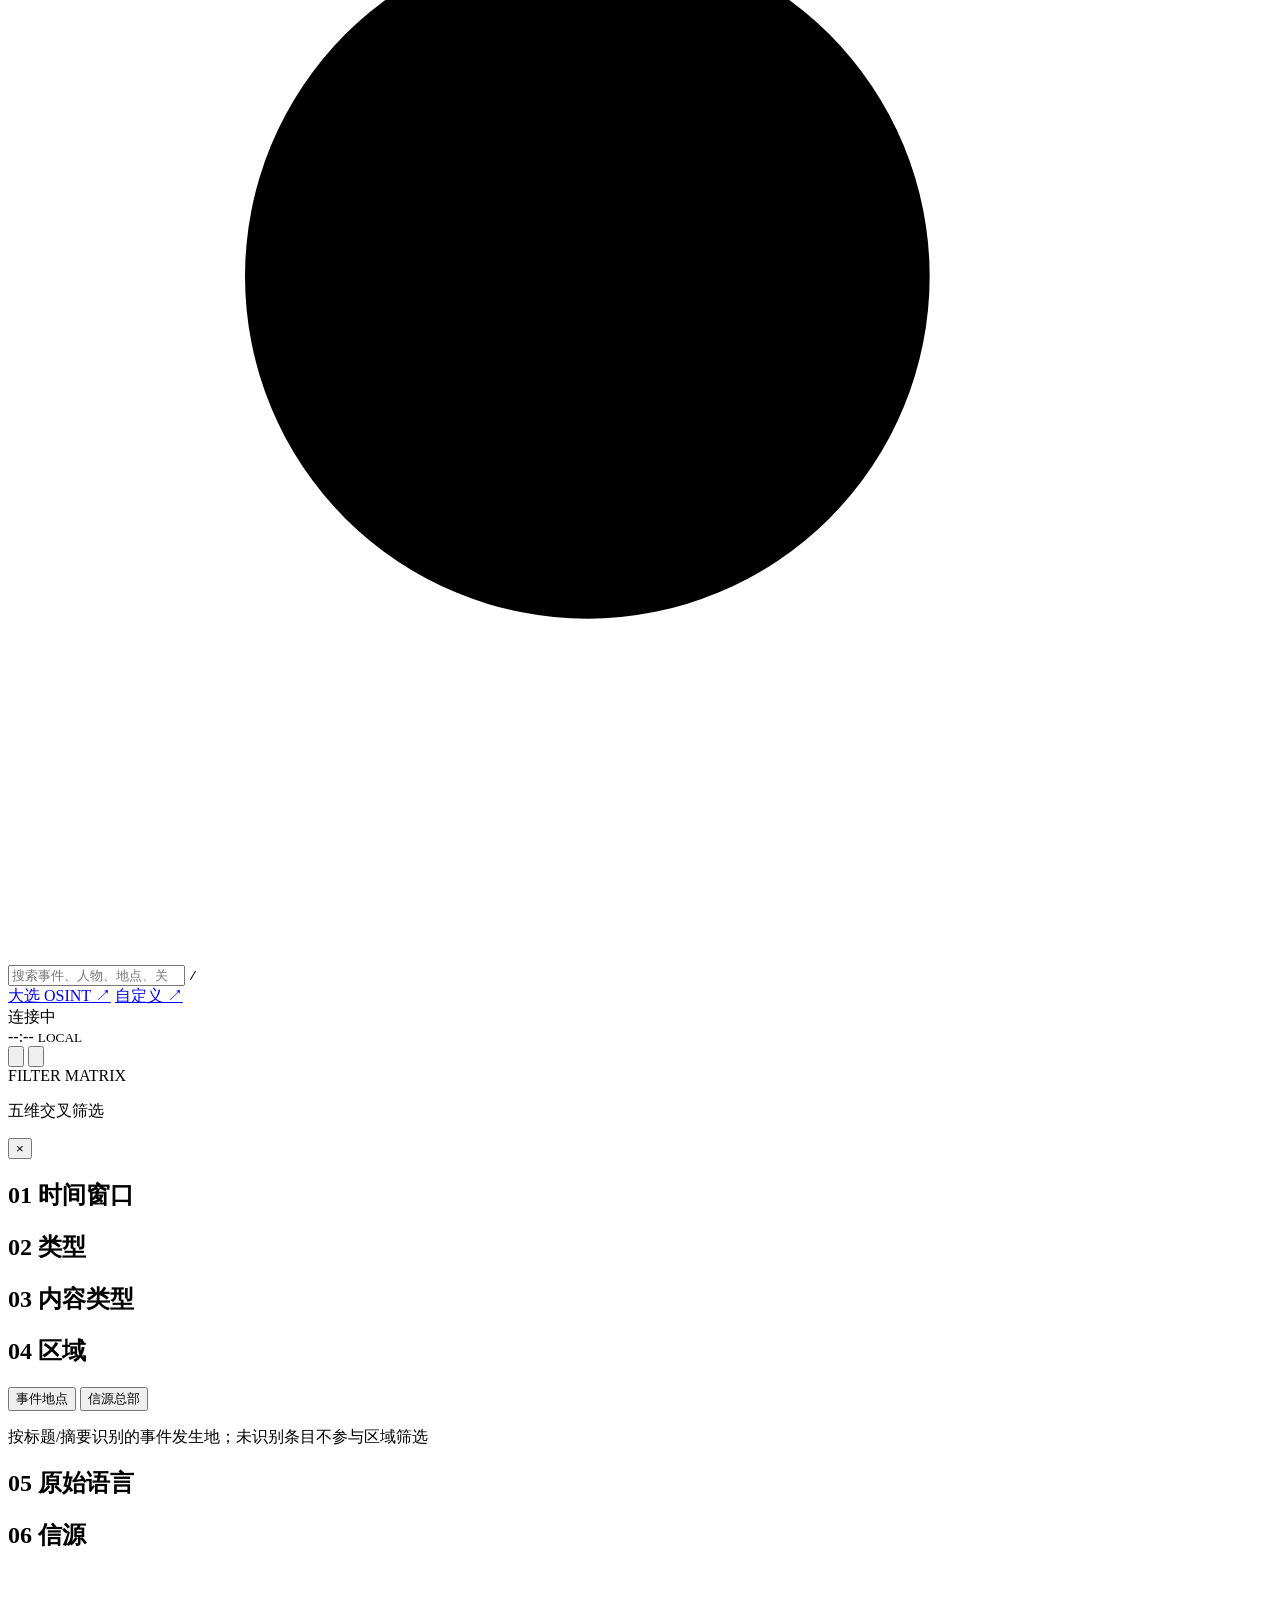
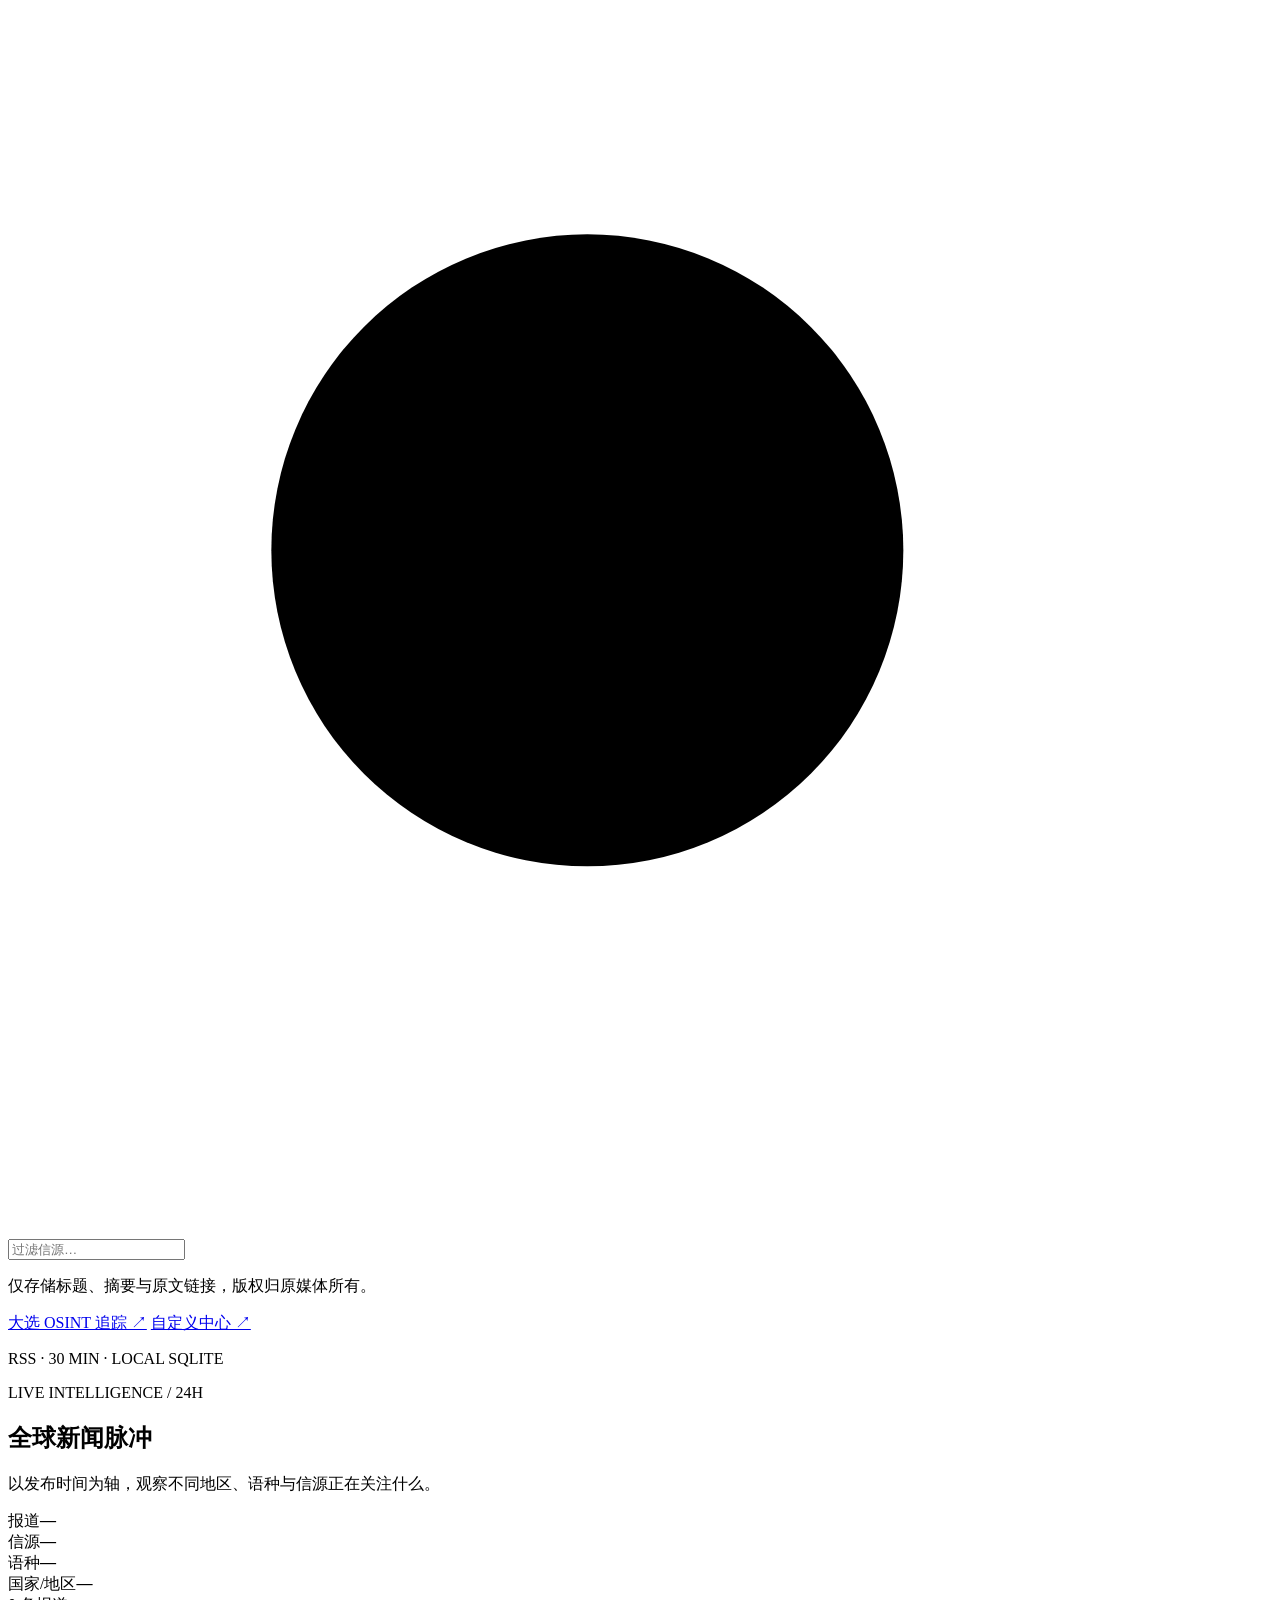
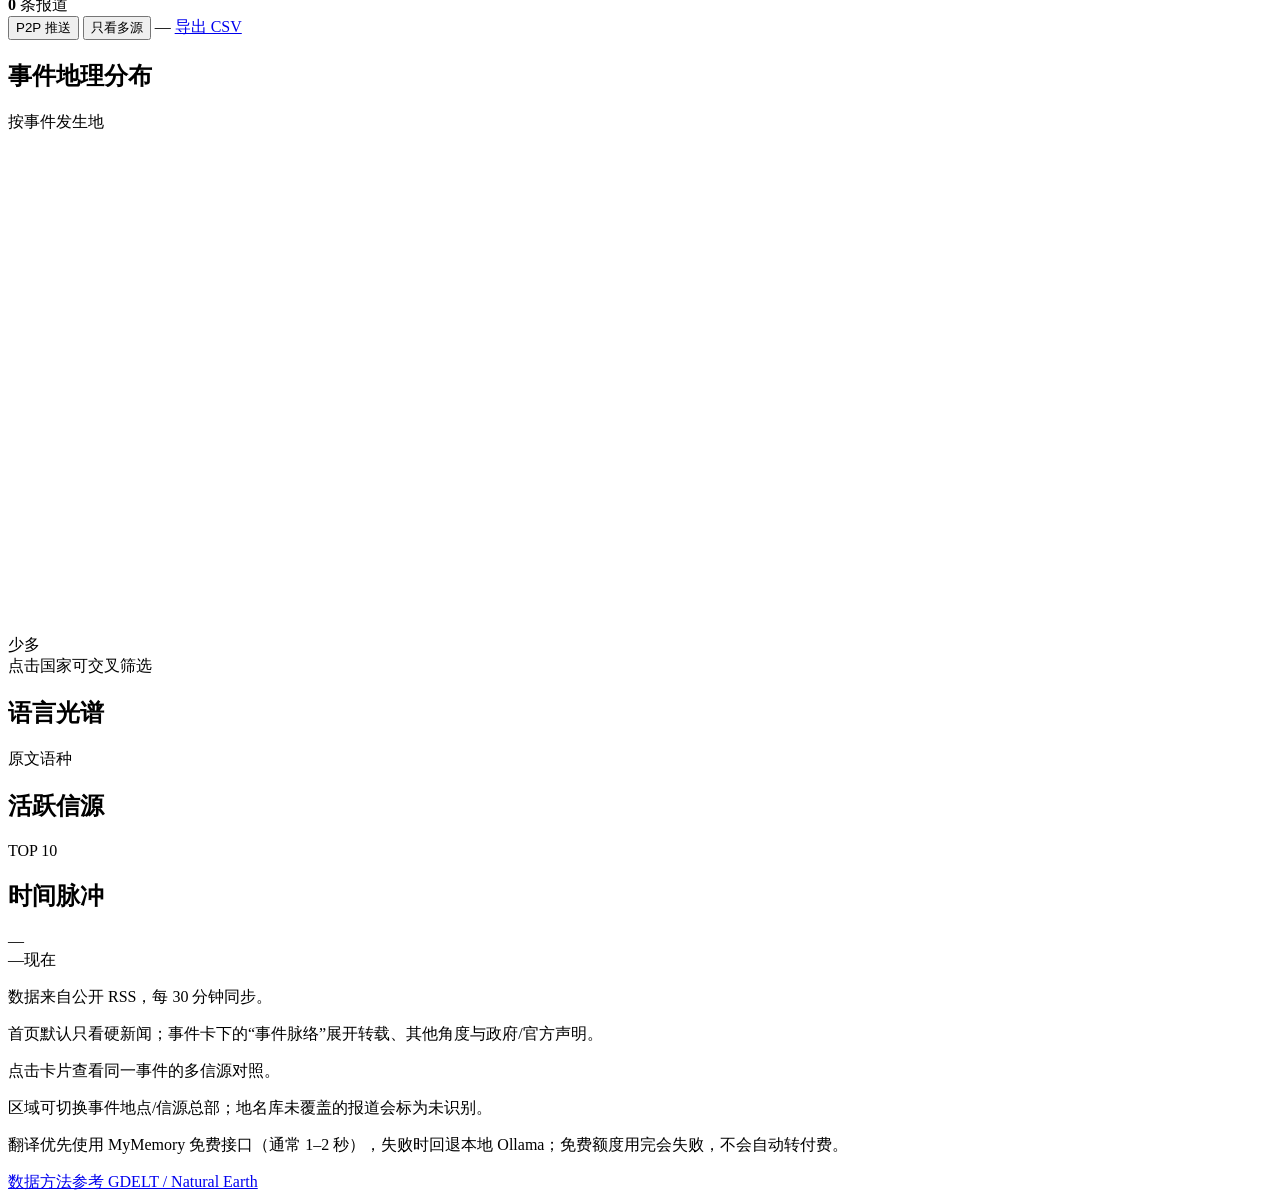
==== commit 78adbd9b: "feat: 图形化自定义中心与配置覆盖层 - 新增 server/customization.py：配置覆盖层写入 data/customization.json，   内置 config/ 保持只读" ====
--- a/web/index.html
+++ b/web/index.html
@@ -36,6 +36,7 @@
 
     <div class="top-actions">
       <a class="text-btn osint-entry" href="/election-osint.html">大选 OSINT ↗</a>
+      <a class="text-btn" href="/customize.html">自定义 ↗</a>
       <div class="live-status" id="live-status" title="RSS 同步状态">
         <span class="live-dot"></span>
         <span id="live-label">连接中</span>
@@ -108,6 +109,7 @@
           <p>仅存储标题、摘要与原文链接，版权归原媒体所有。</p>
         </div>
         <a class="rail-link" href="/election-osint.html">大选 OSINT 追踪 ↗</a>
+        <a class="rail-link" href="/customize.html">自定义中心 ↗</a>
         <p class="mono">RSS · 30 MIN · LOCAL SQLITE</p>
       </div>
     </aside>
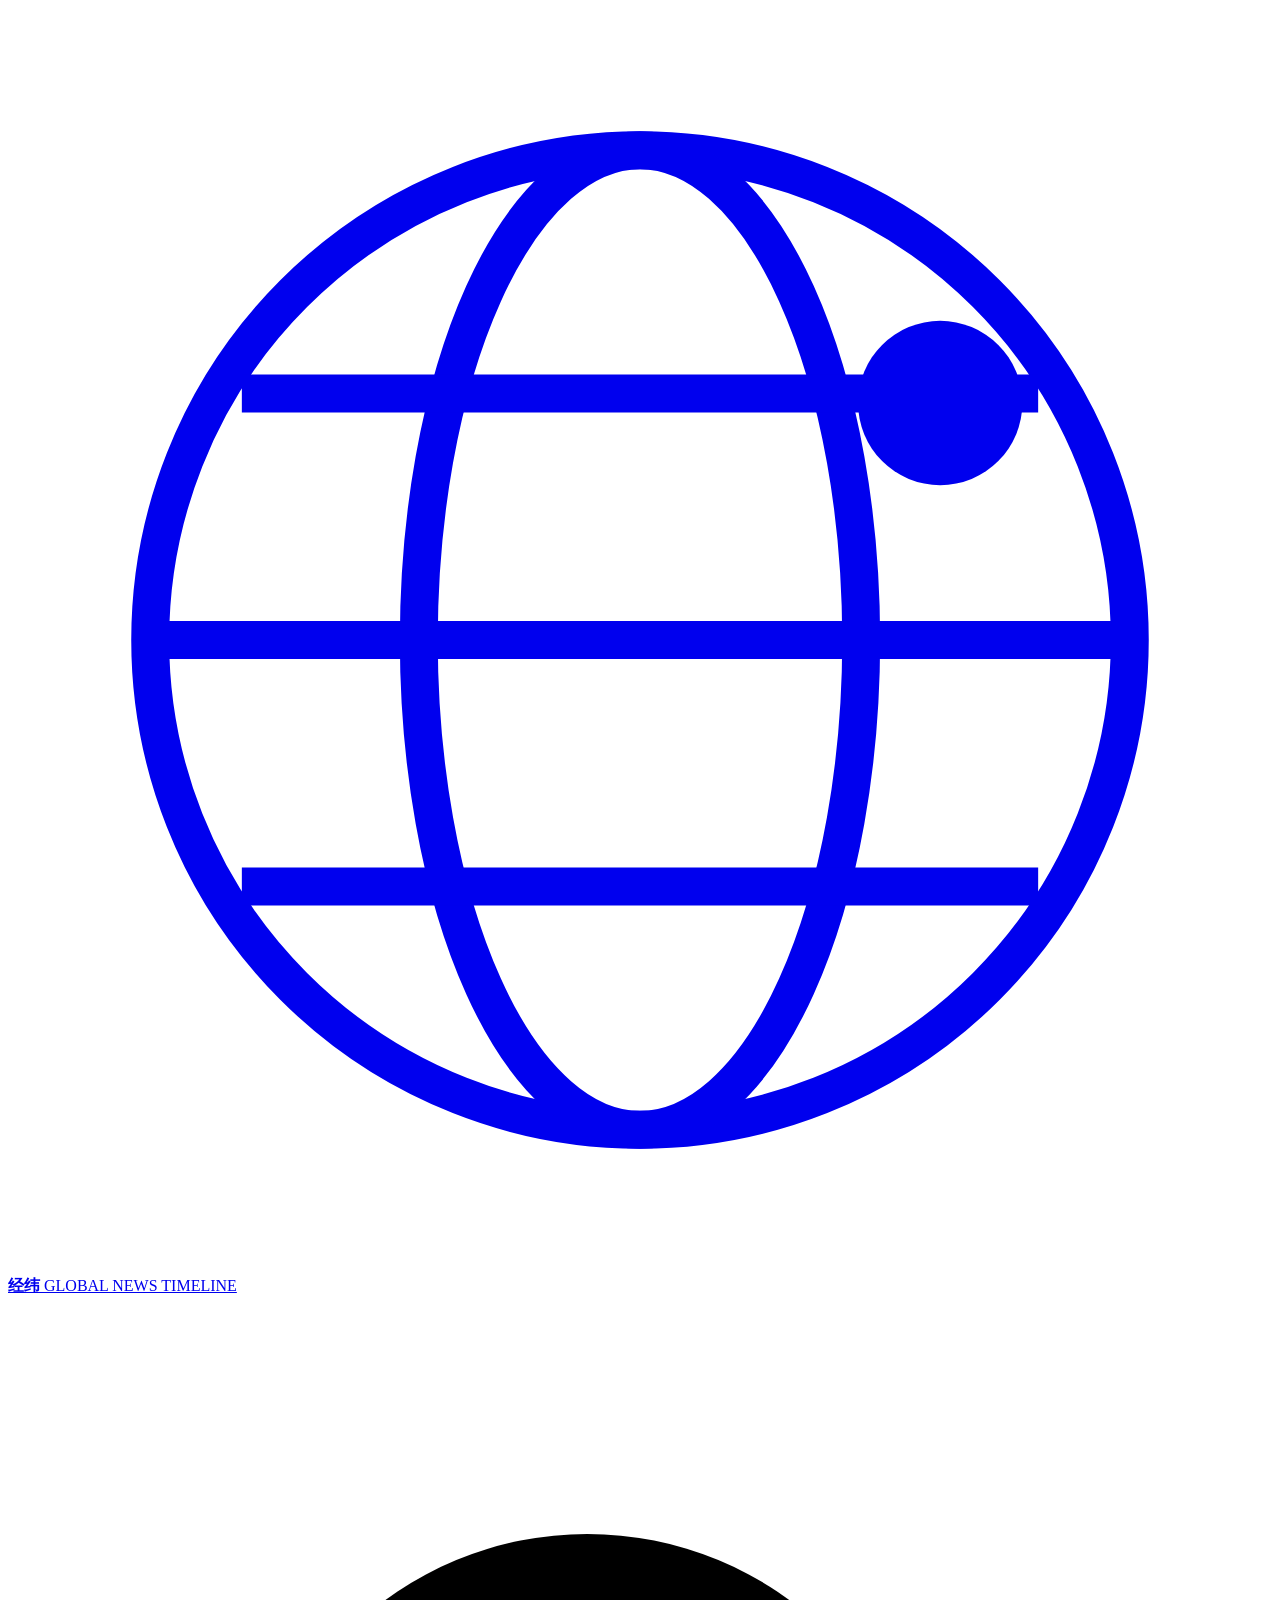
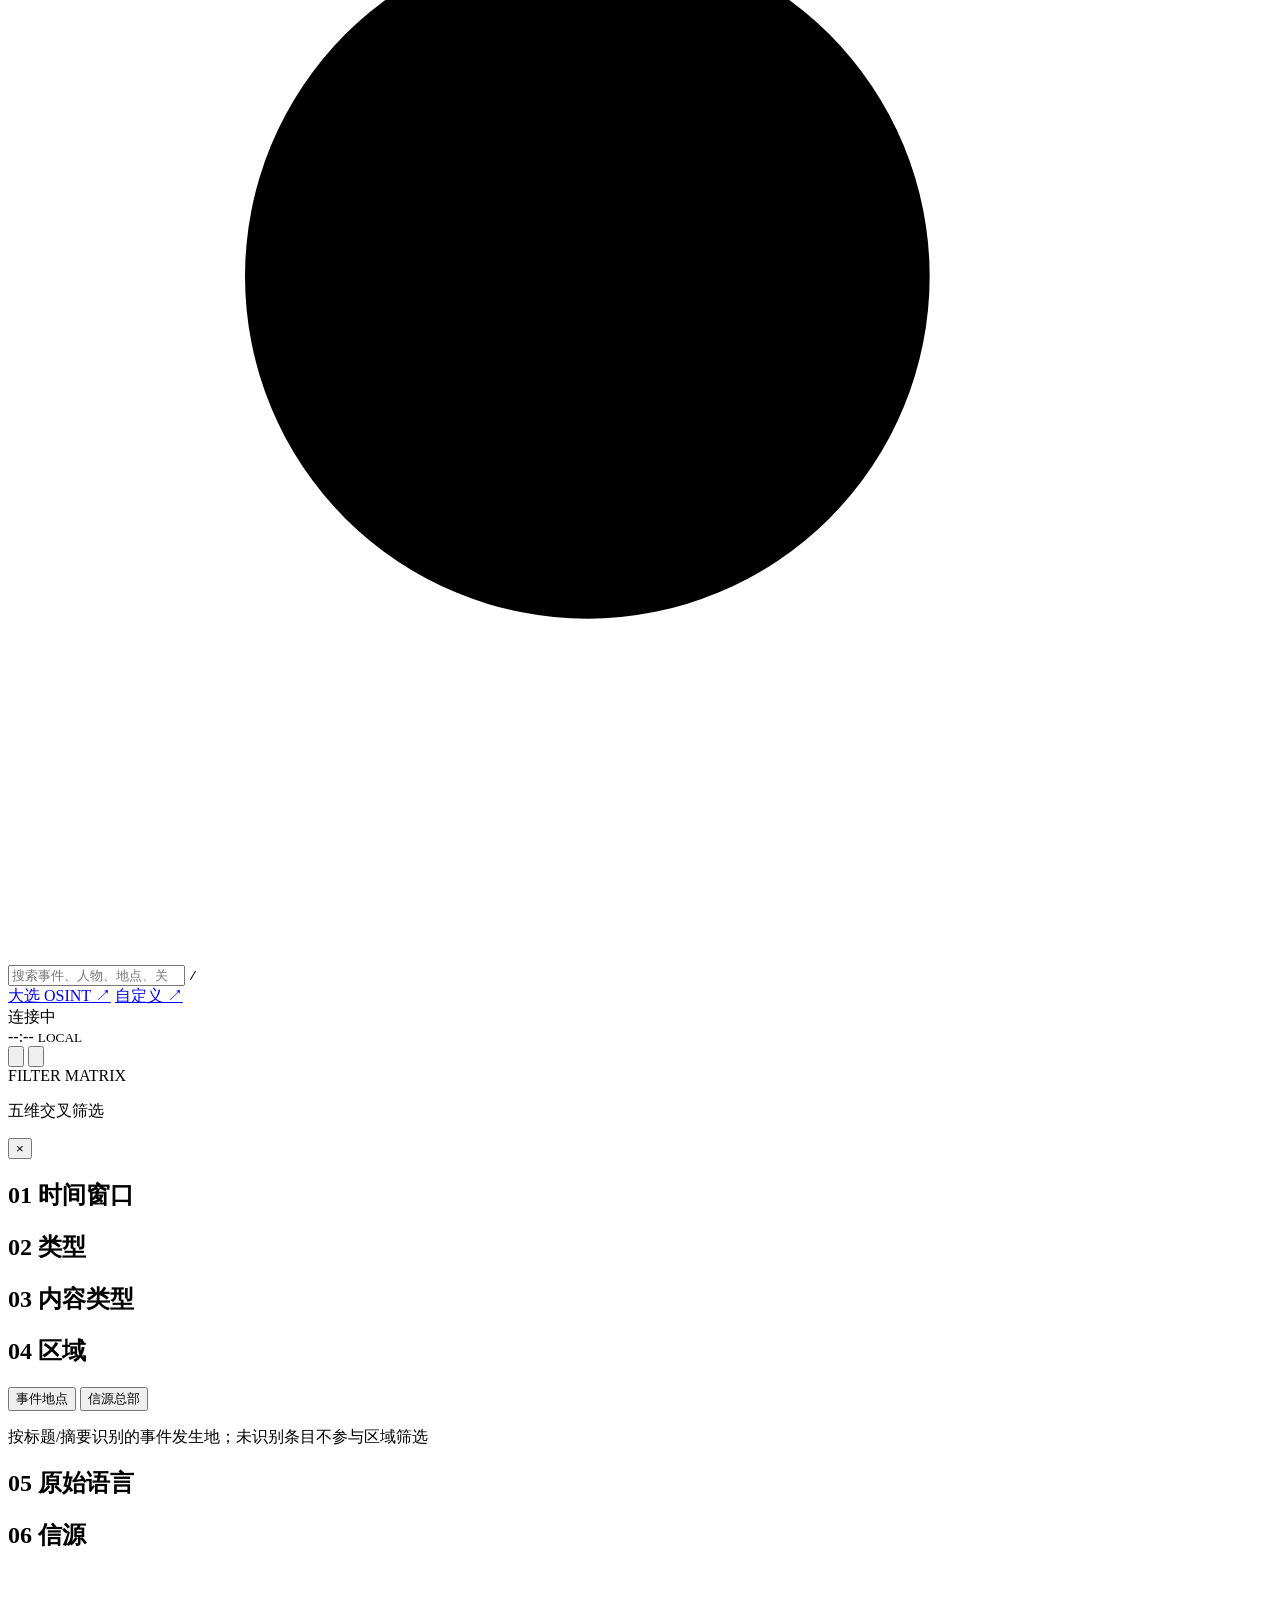
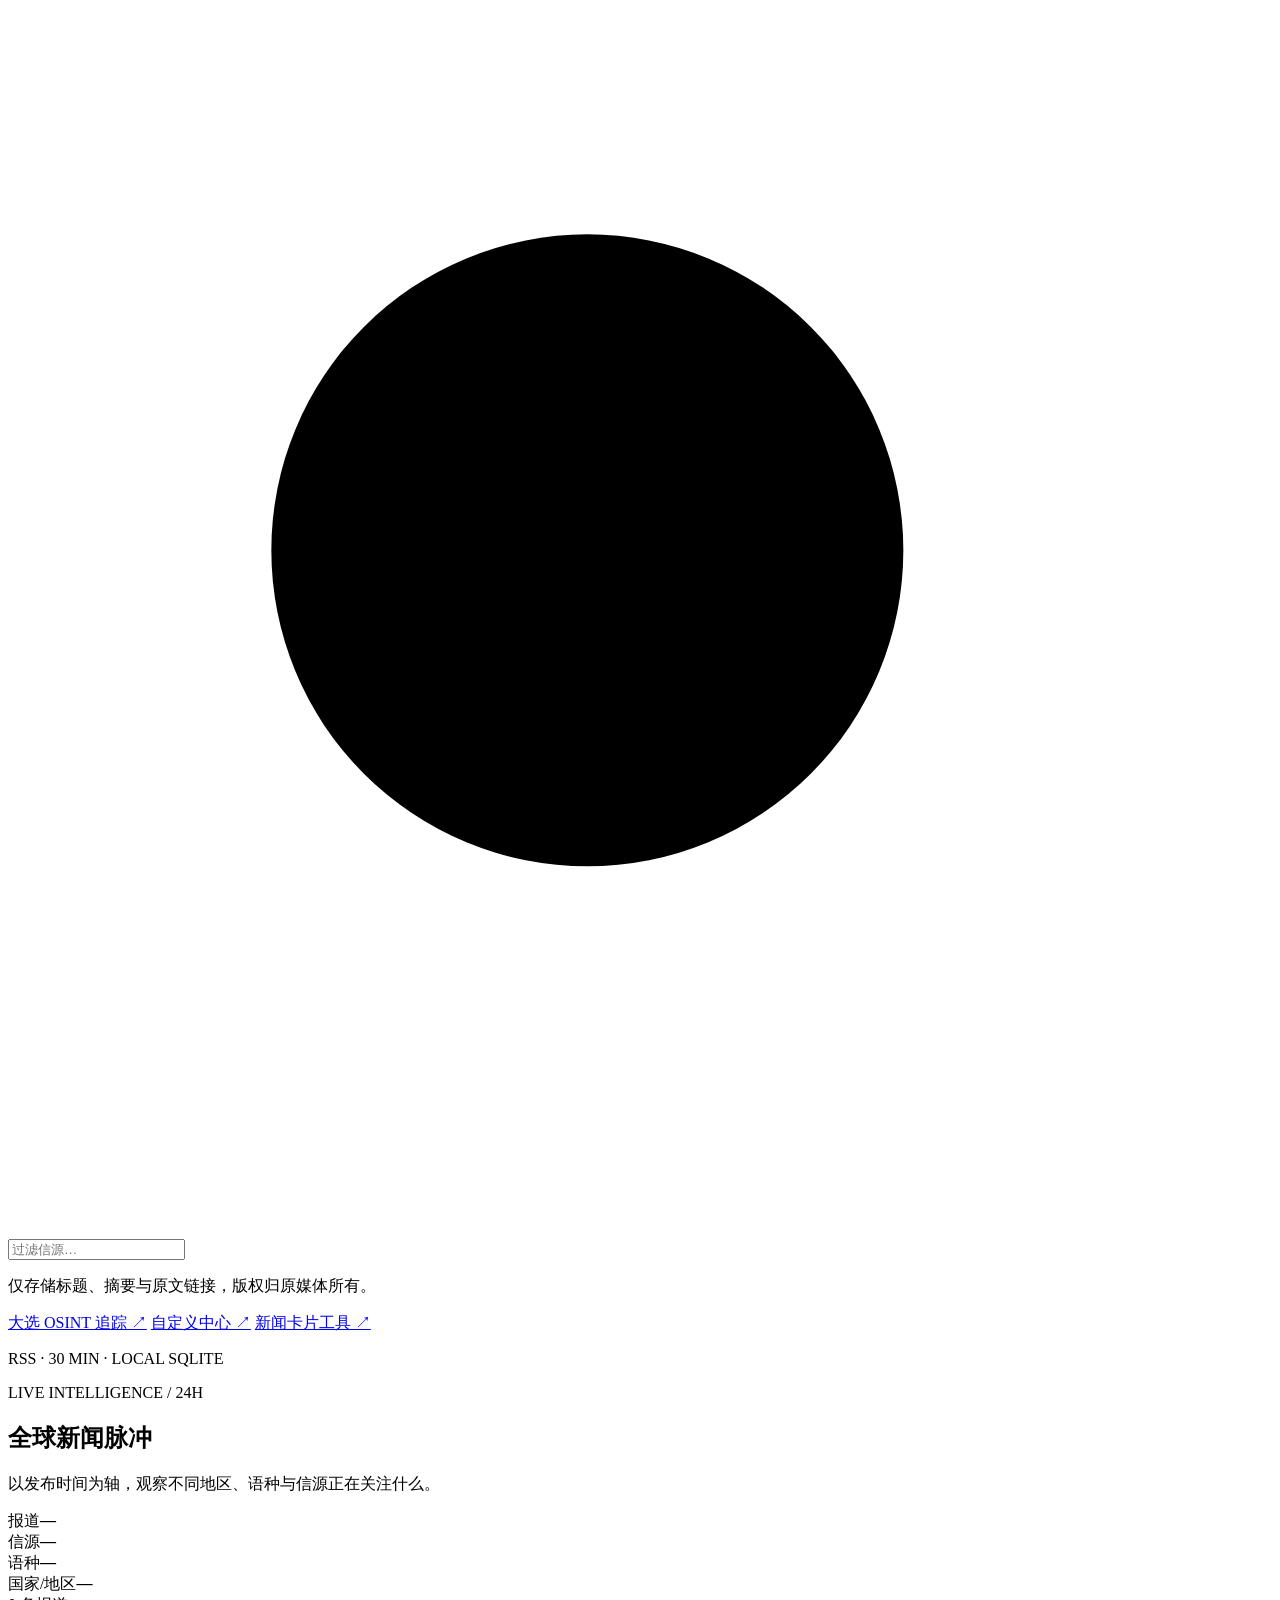
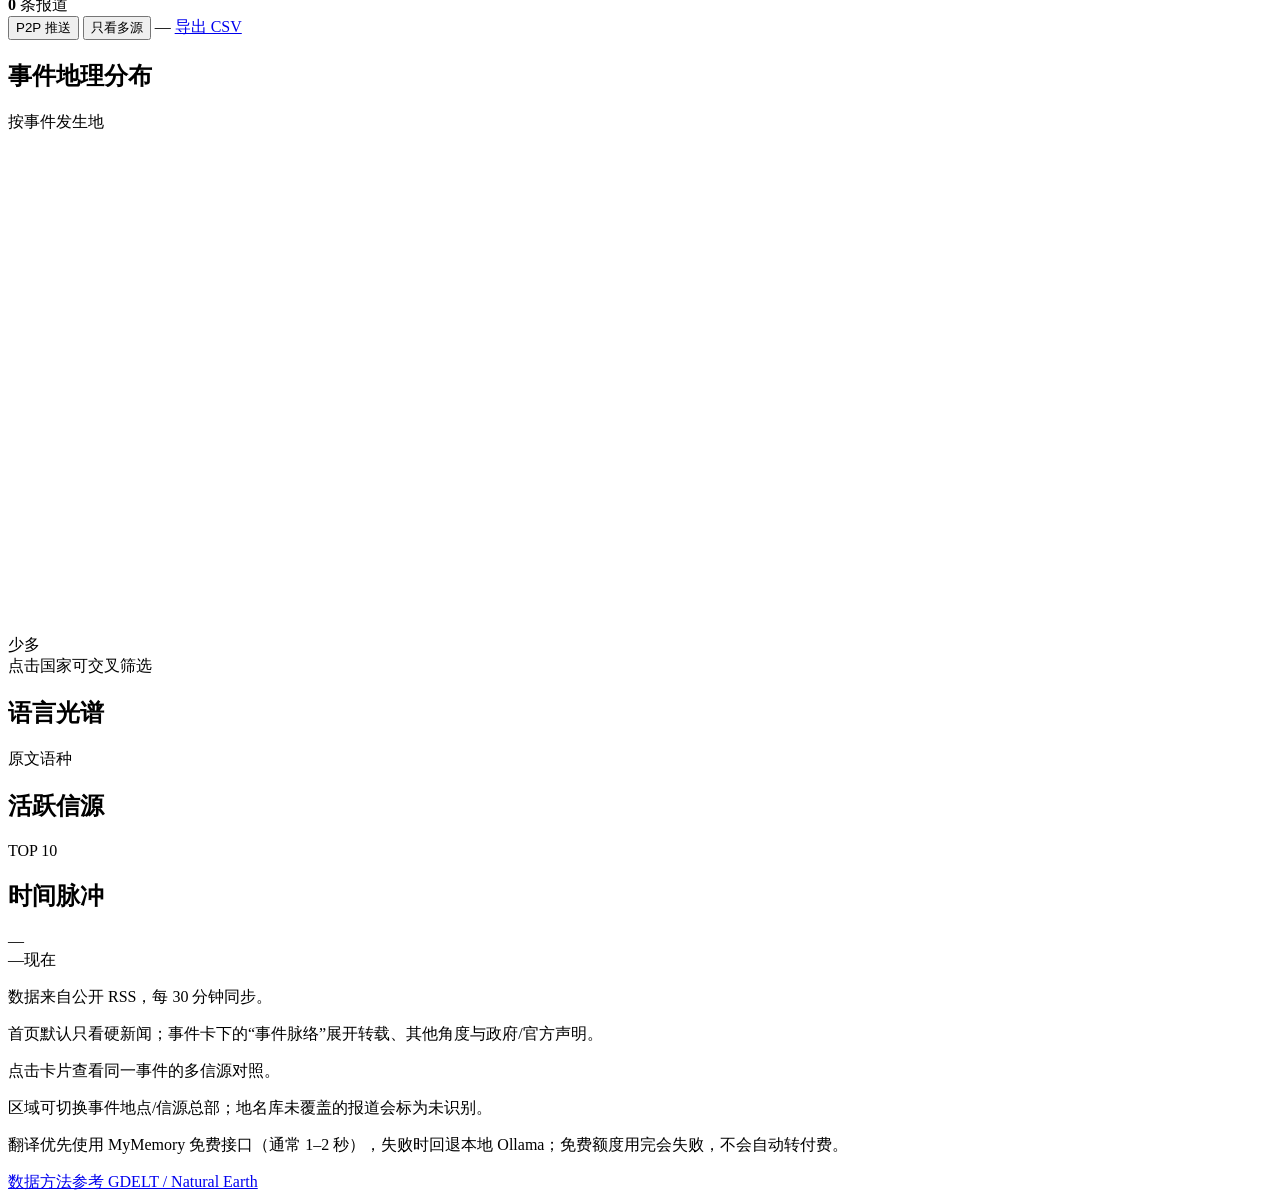
==== commit 1eed2f14: "feat: 新闻小卡片生成与分享工具 - 新增 share-card.js / share-card.css：Canvas 生成 1080×1350 PNG 卡片，   支持深色、浅色、纸张主题，下载" ====
--- a/web/index.html
+++ b/web/index.html
@@ -8,6 +8,7 @@
   <title>经纬 · 全球新闻时间线</title>
   <link rel="icon" href="/favicon.svg" type="image/svg+xml">
   <link rel="stylesheet" href="/styles.css">
+  <link rel="stylesheet" href="/share-card.css">
 </head>
 <body>
   <div class="ambient" aria-hidden="true"></div>
@@ -110,6 +111,7 @@
         </div>
         <a class="rail-link" href="/election-osint.html">大选 OSINT 追踪 ↗</a>
         <a class="rail-link" href="/customize.html">自定义中心 ↗</a>
+        <a class="rail-link" href="/card-tool.html">新闻卡片工具 ↗</a>
         <p class="mono">RSS · 30 MIN · LOCAL SQLITE</p>
       </div>
     </aside>
@@ -303,6 +305,7 @@
 
   <script src="/world-map.js"></script>
   <script src="/p2p.js"></script>
+  <script src="/share-card.js"></script>
   <script src="/app.js"></script>
 </body>
 </html>
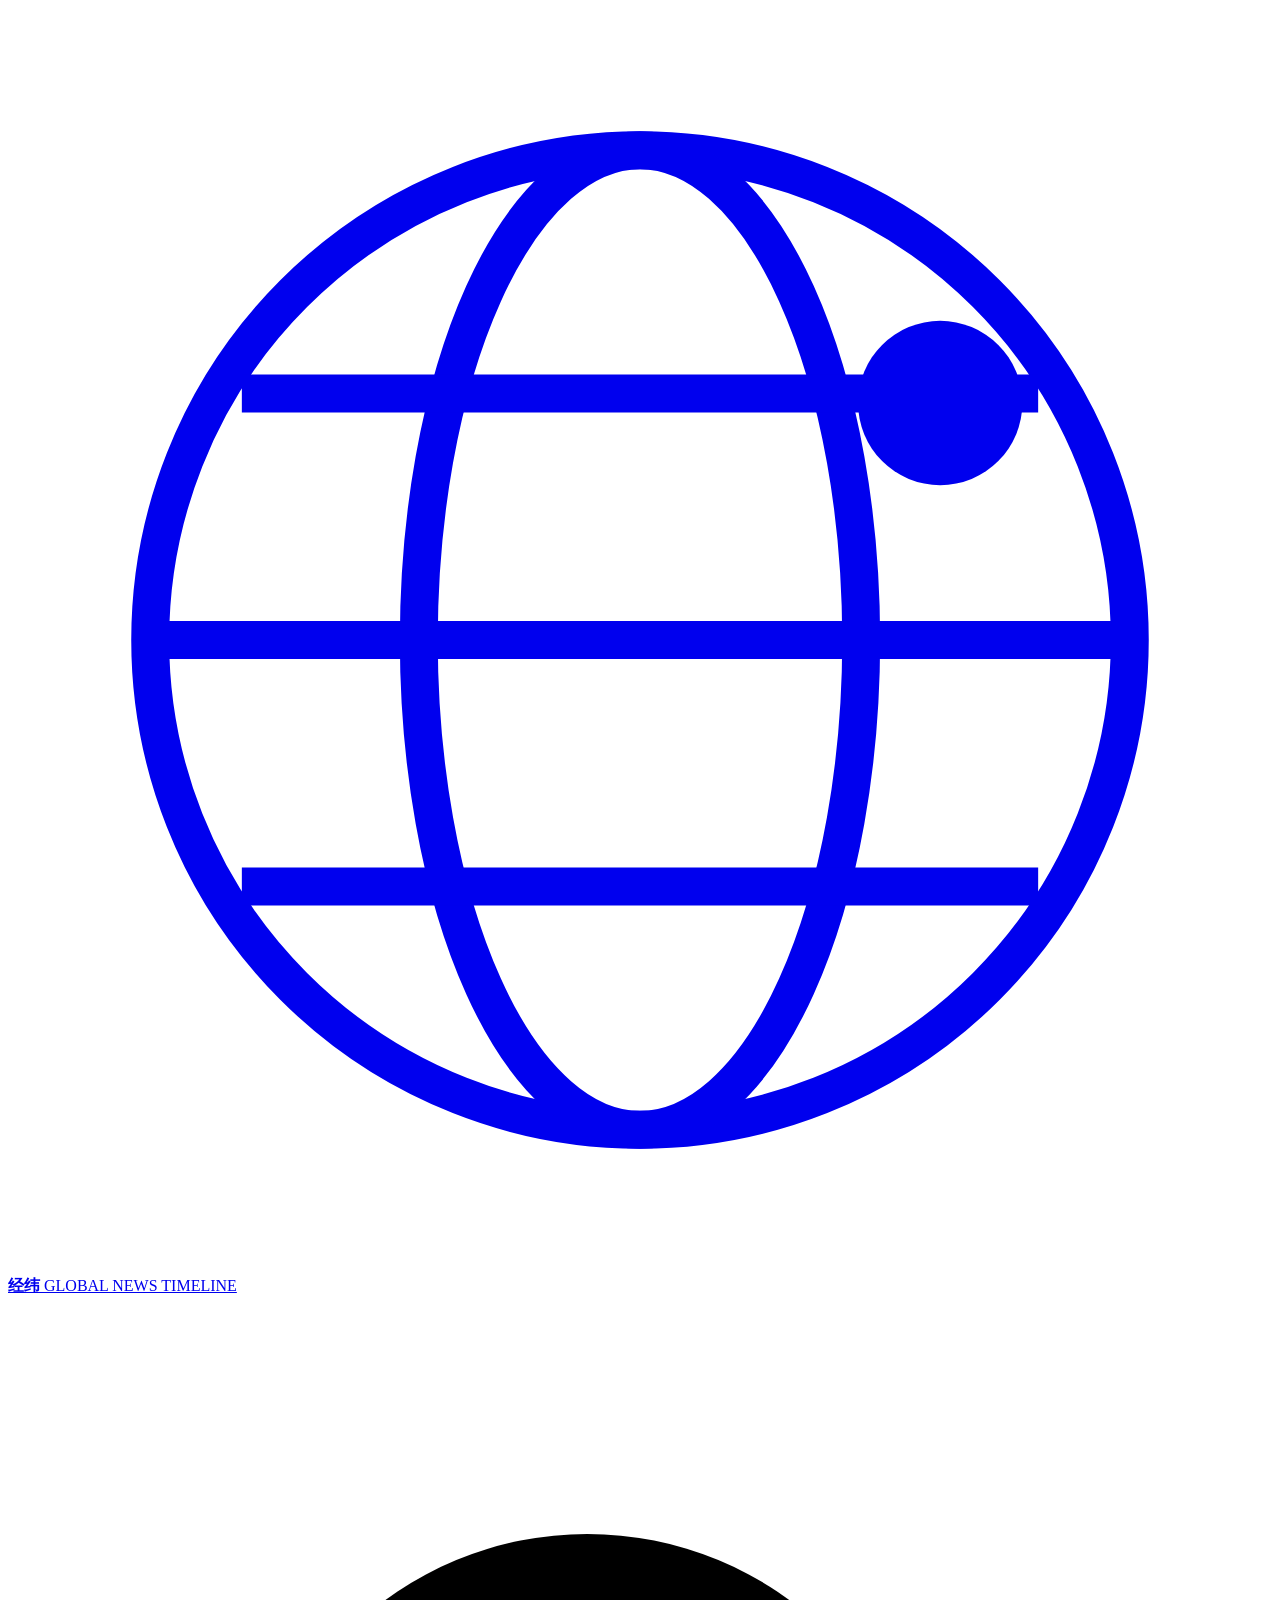
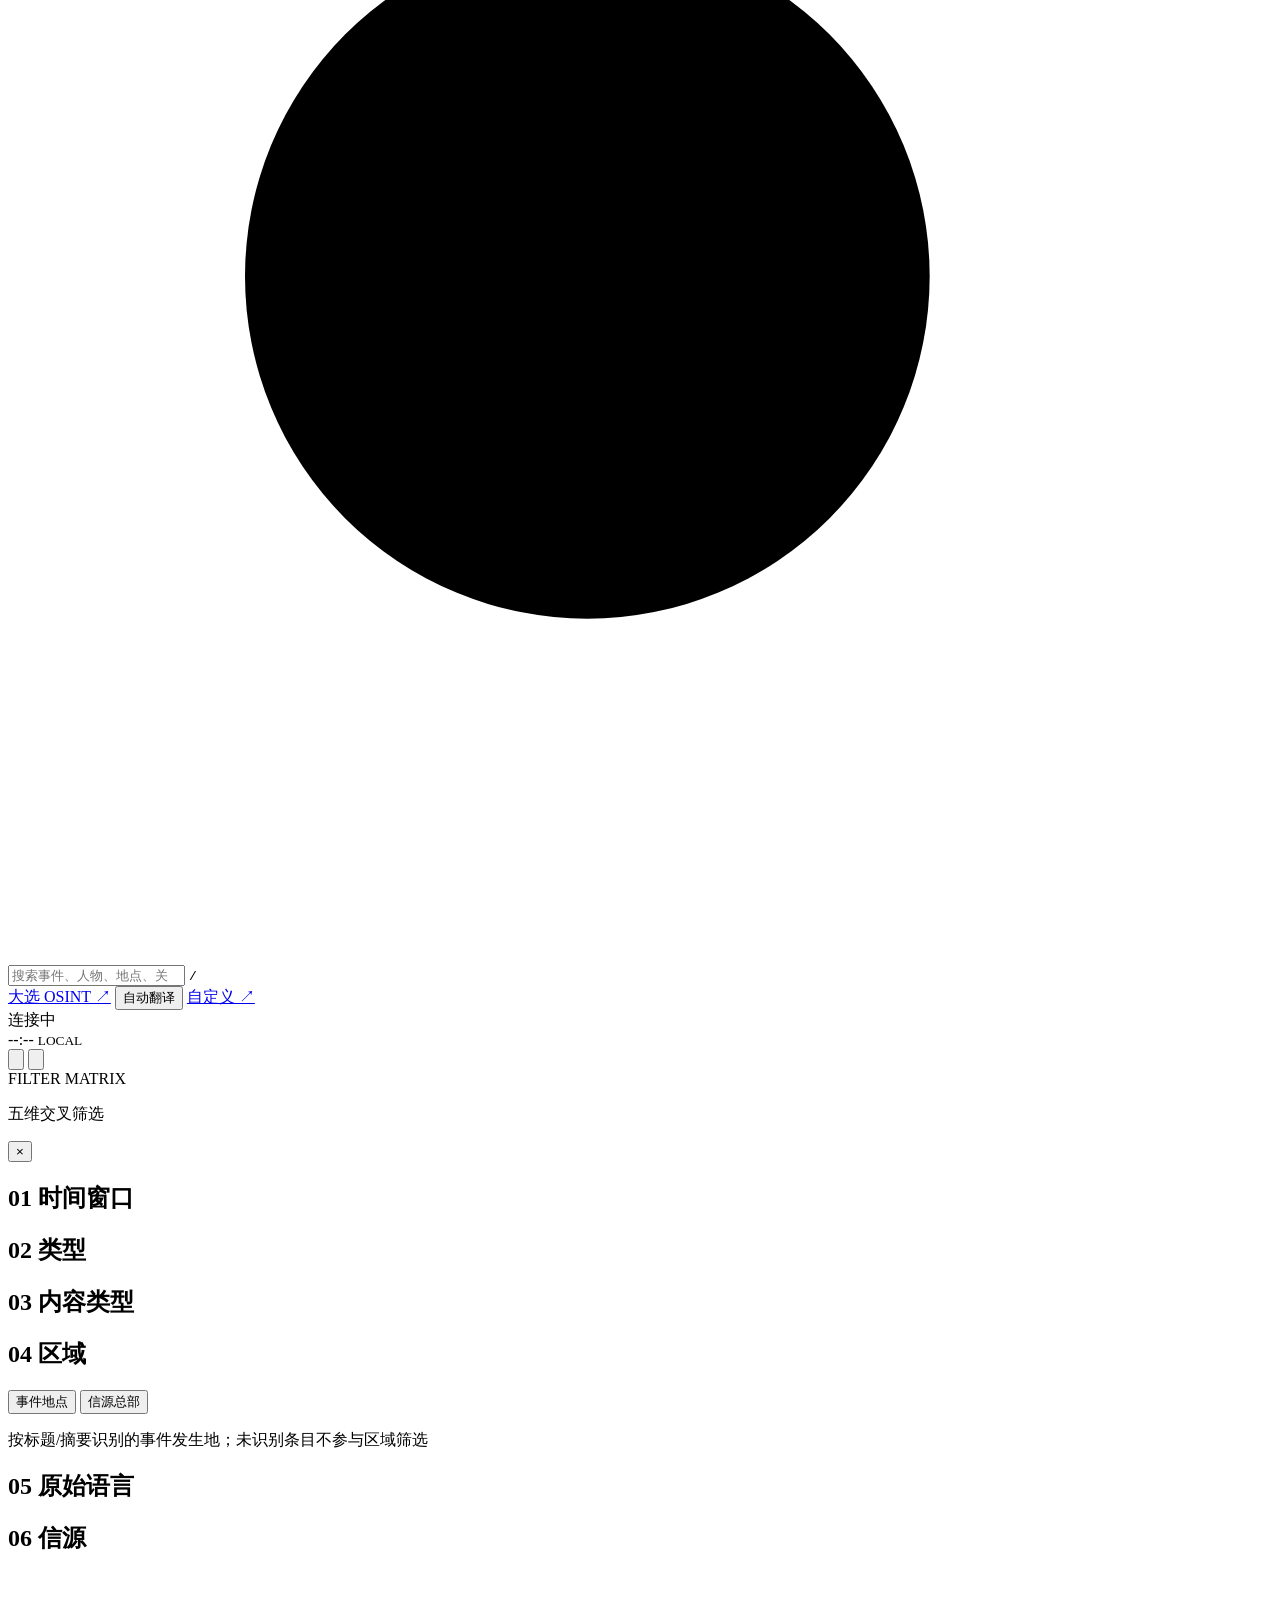
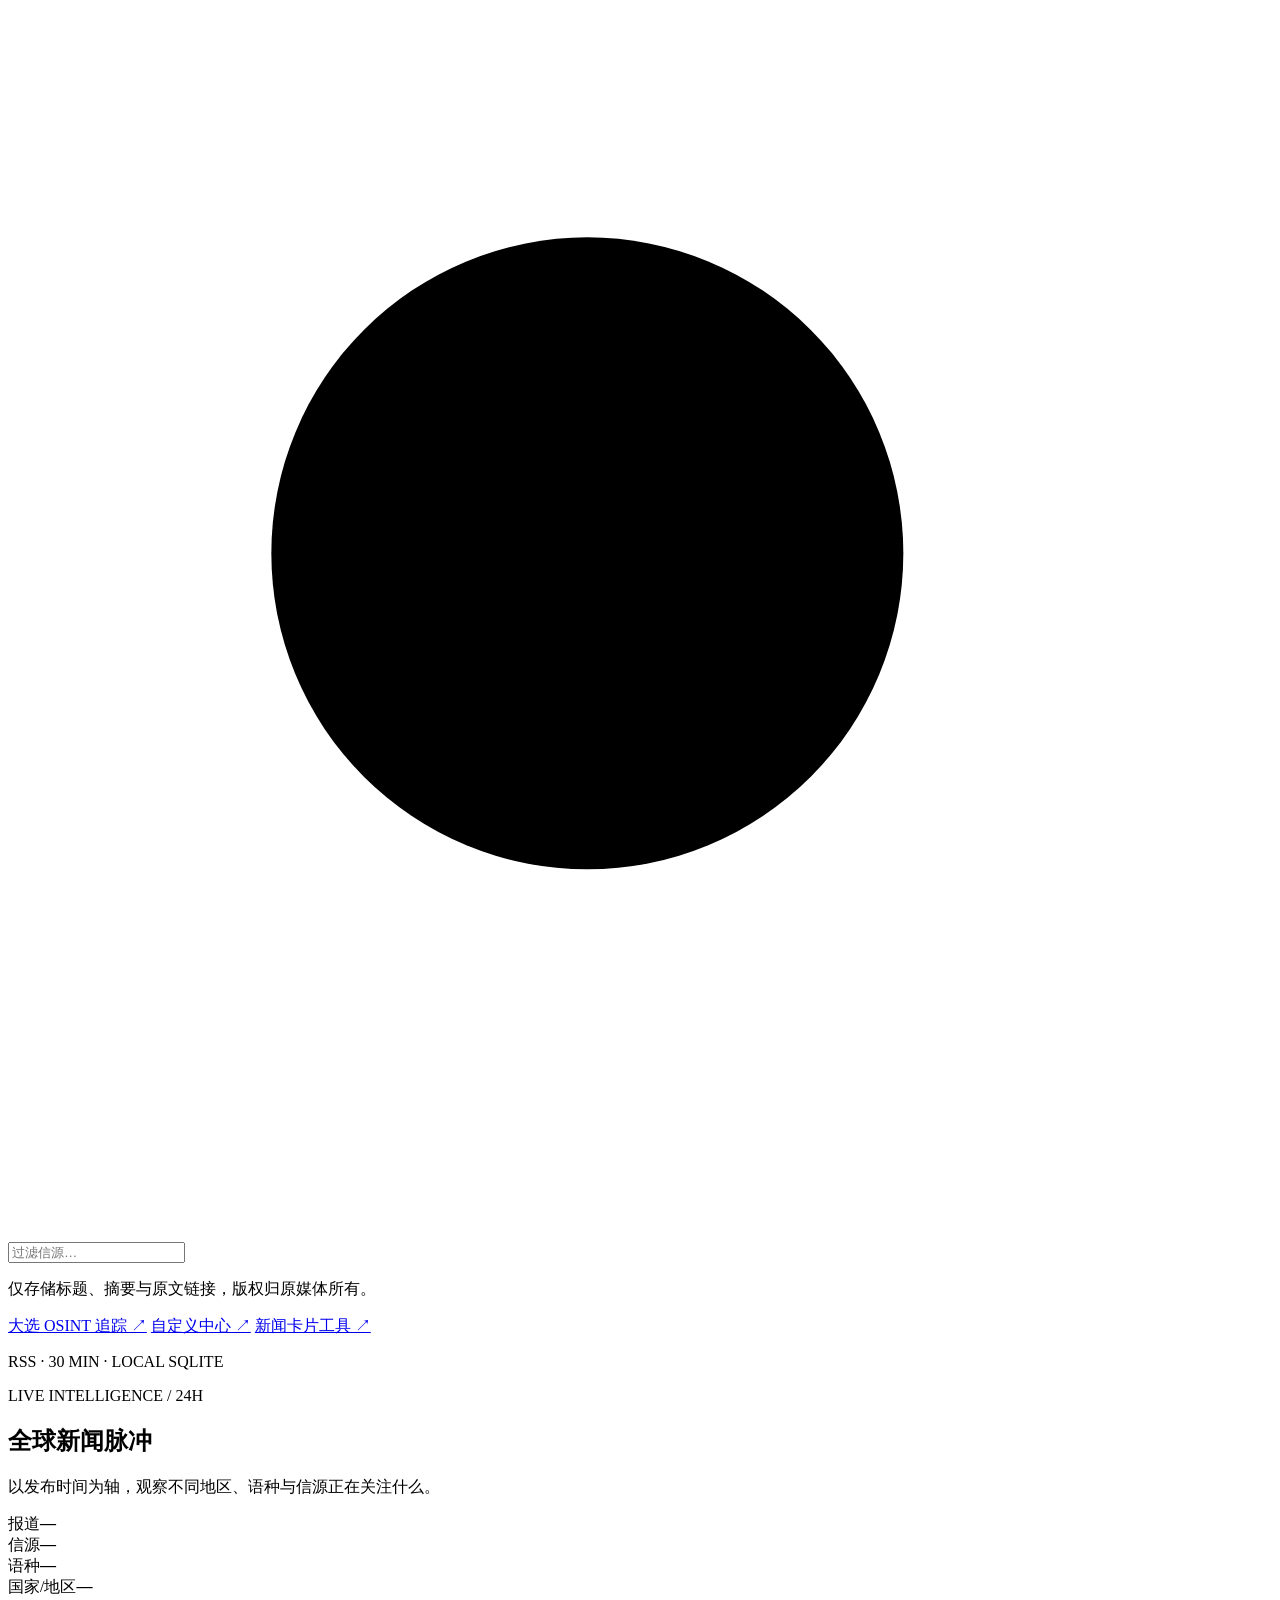
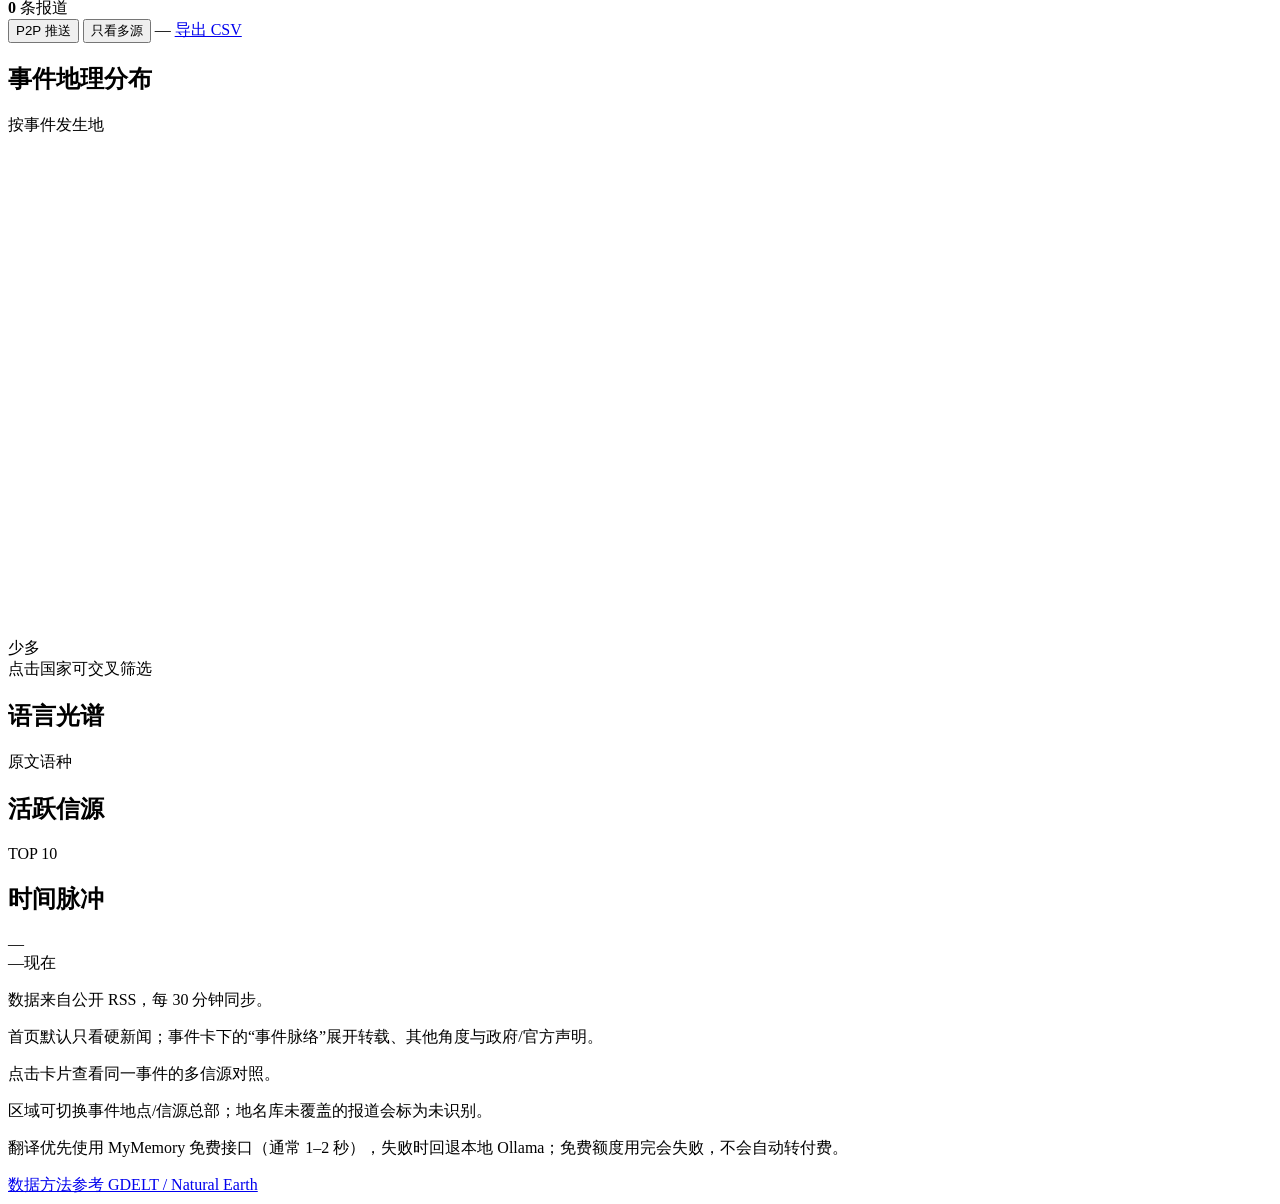
==== commit 3fd8738d: "feat: 浏览新闻自动翻译开关 - 首页顶栏新增「自动翻译」开关，拖动即可开启/关闭 - 开启后对滚动到可视区域的非中文新闻条自动翻译标题，   译文显示在卡片下方；点击「译」仍可查看完整翻译 - " ====
--- a/web/index.html
+++ b/web/index.html
@@ -37,6 +37,7 @@
 
     <div class="top-actions">
       <a class="text-btn osint-entry" href="/election-osint.html">大选 OSINT ↗</a>
+      <button class="text-btn auto-translate-toggle" id="auto-translate-toggle" type="button" aria-pressed="false" title="自动翻译非中文新闻标题"><i></i>自动翻译</button>
       <a class="text-btn" href="/customize.html">自定义 ↗</a>
       <div class="live-status" id="live-status" title="RSS 同步状态">
         <span class="live-dot"></span>
@@ -305,6 +306,7 @@
 
   <script src="/world-map.js"></script>
   <script src="/p2p.js"></script>
+  <script src="/vendor/qrcode.js"></script>
   <script src="/share-card.js"></script>
   <script src="/app.js"></script>
 </body>
